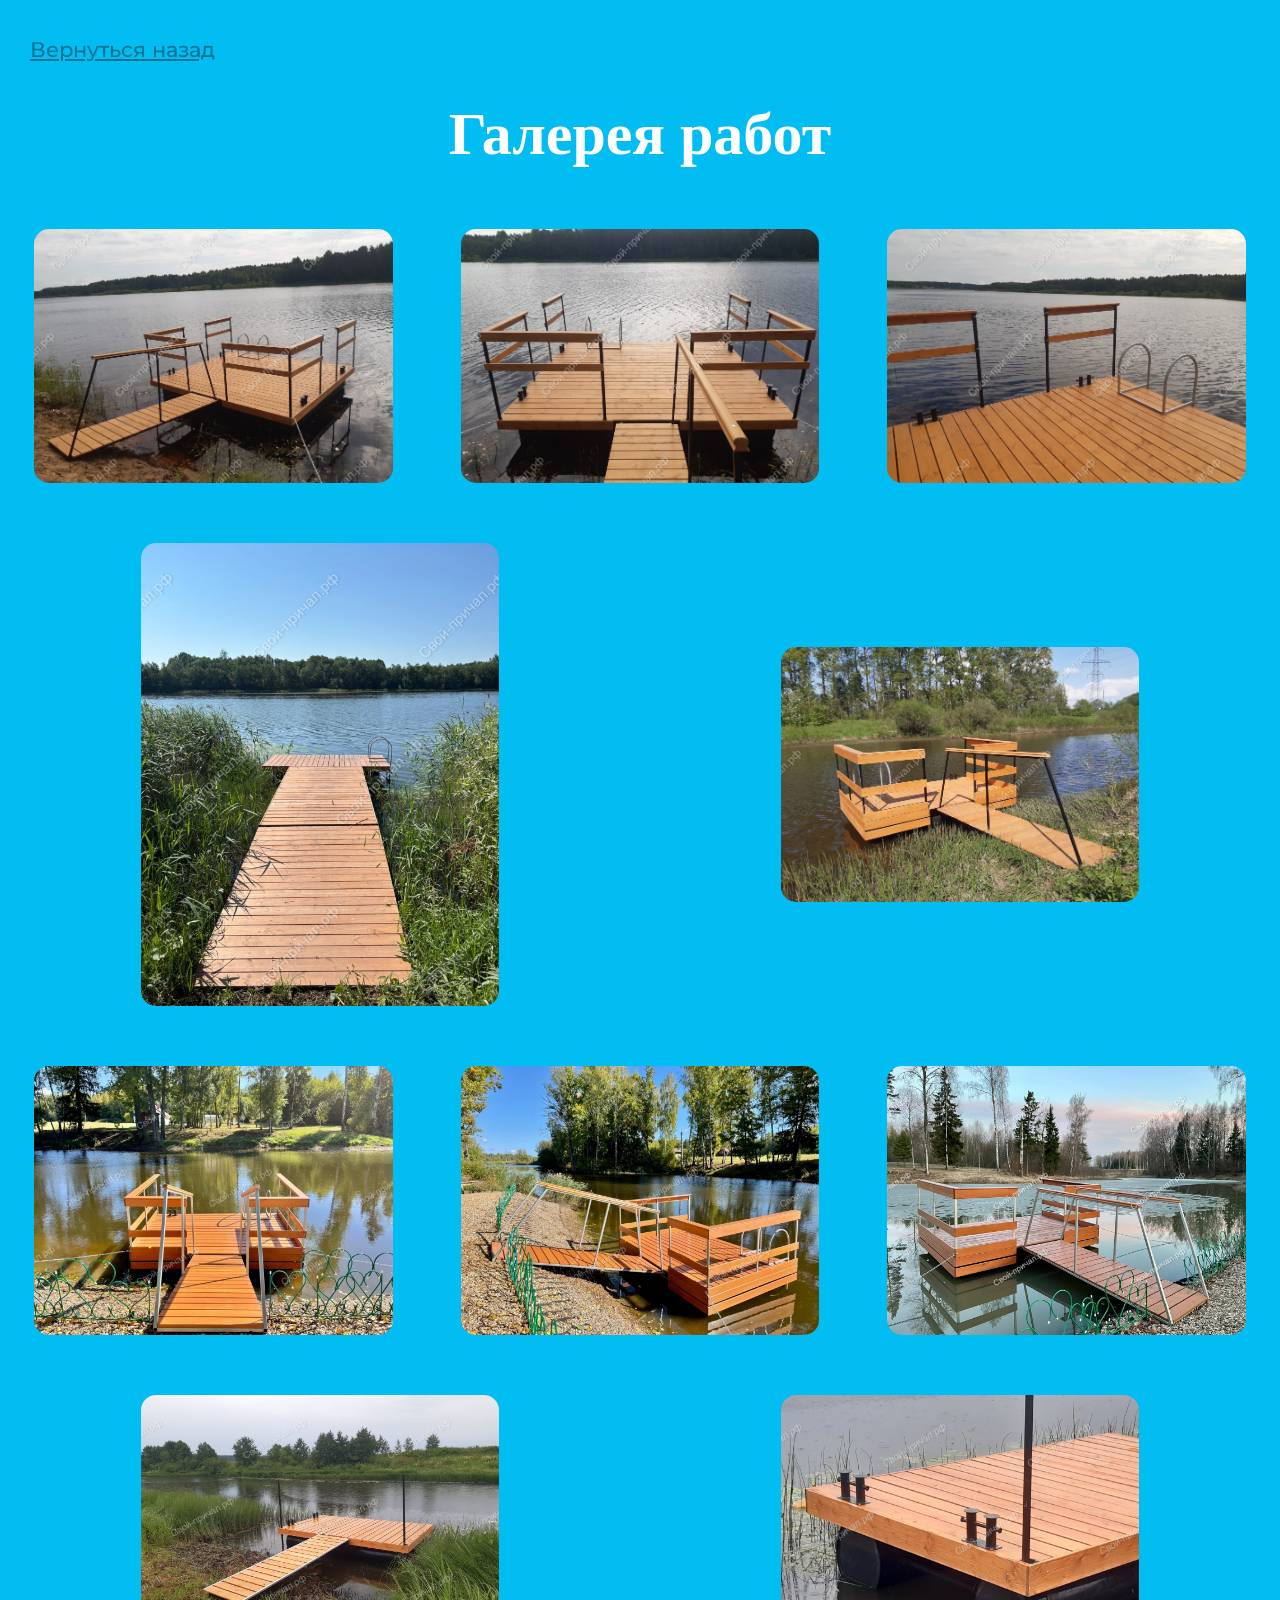
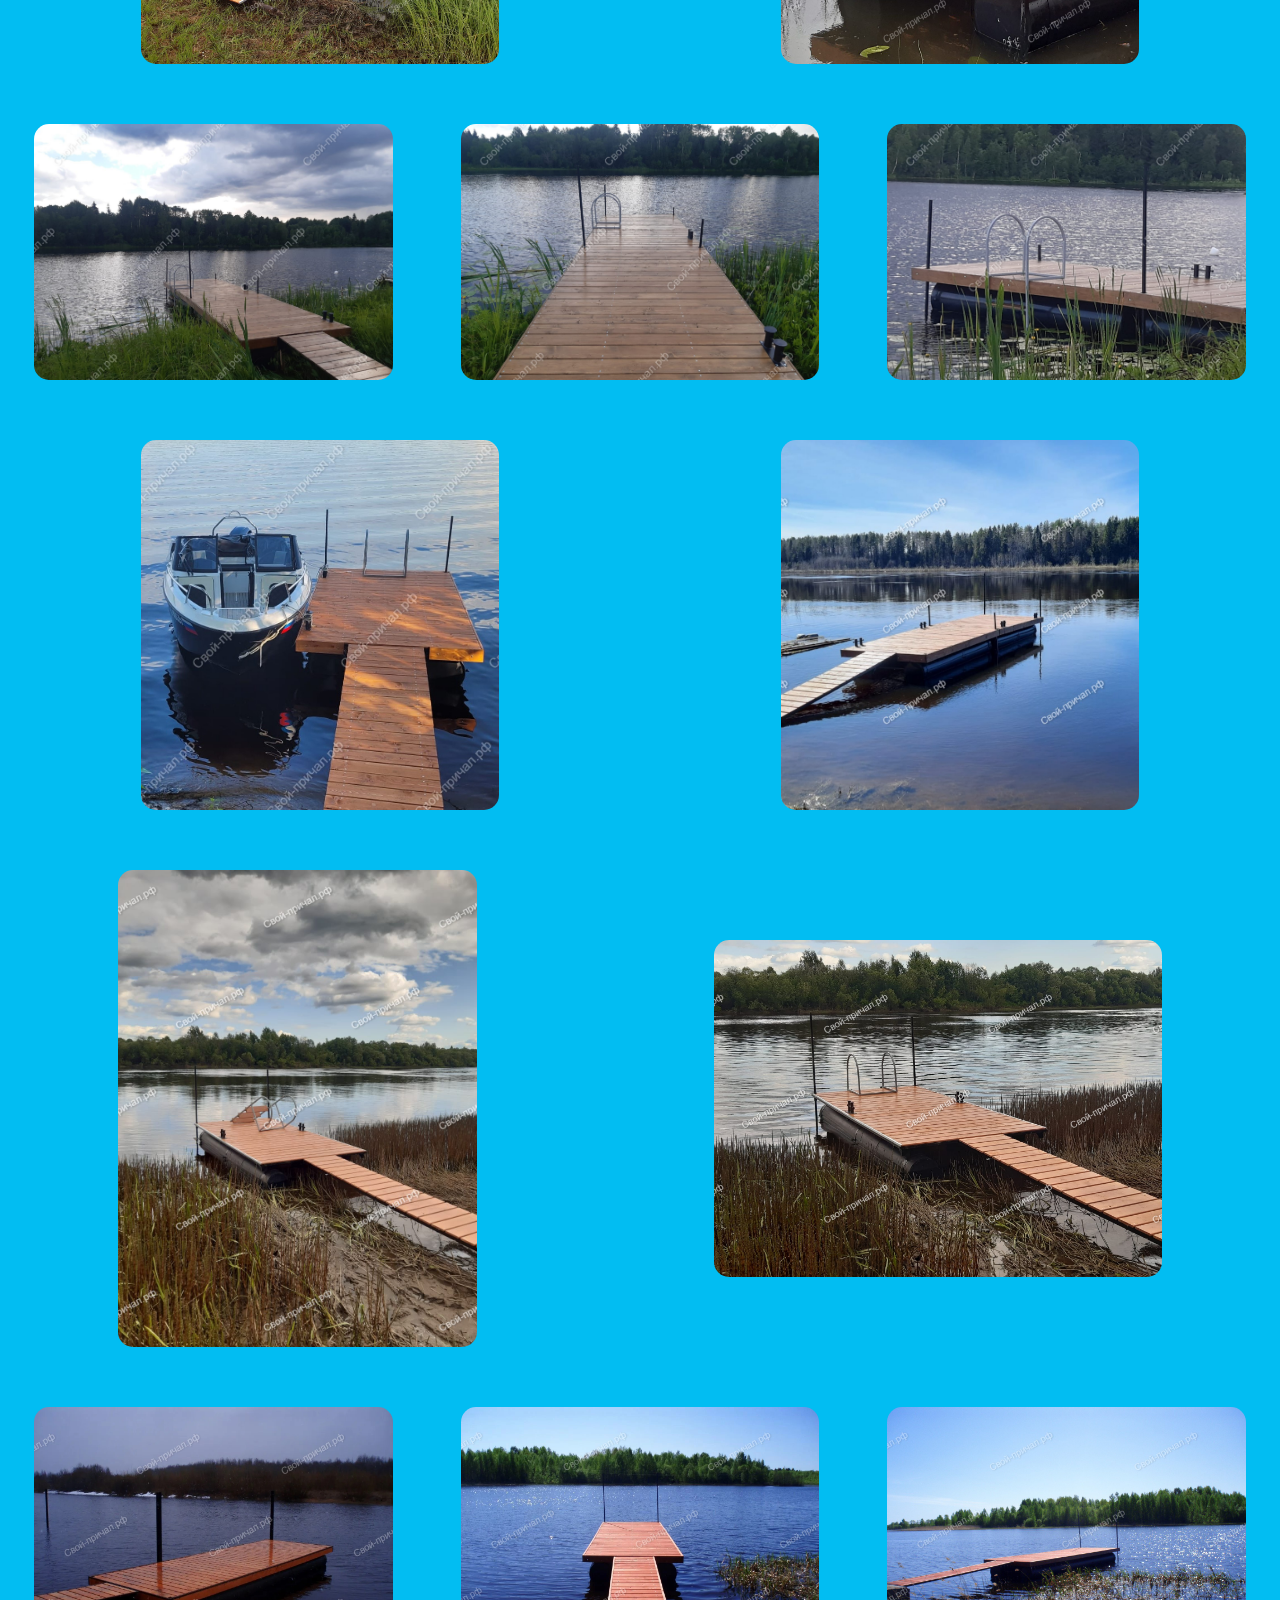
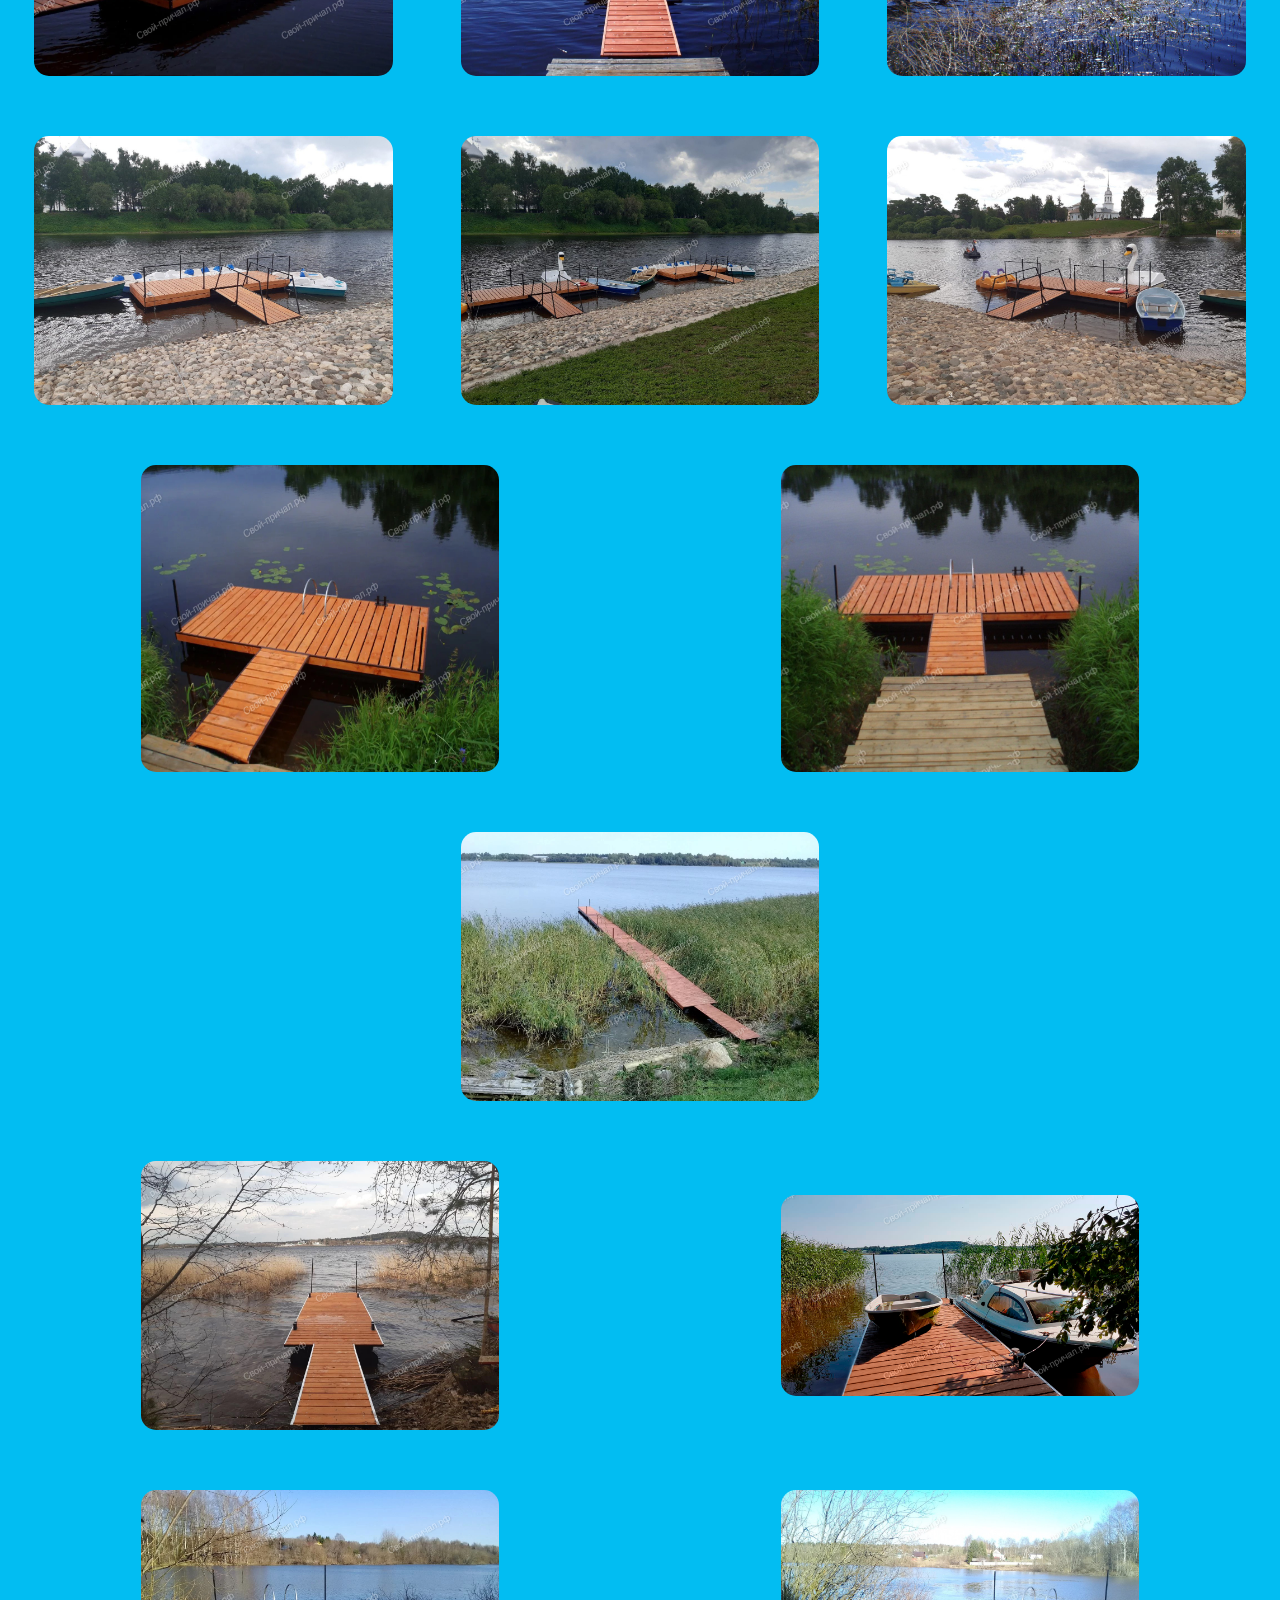
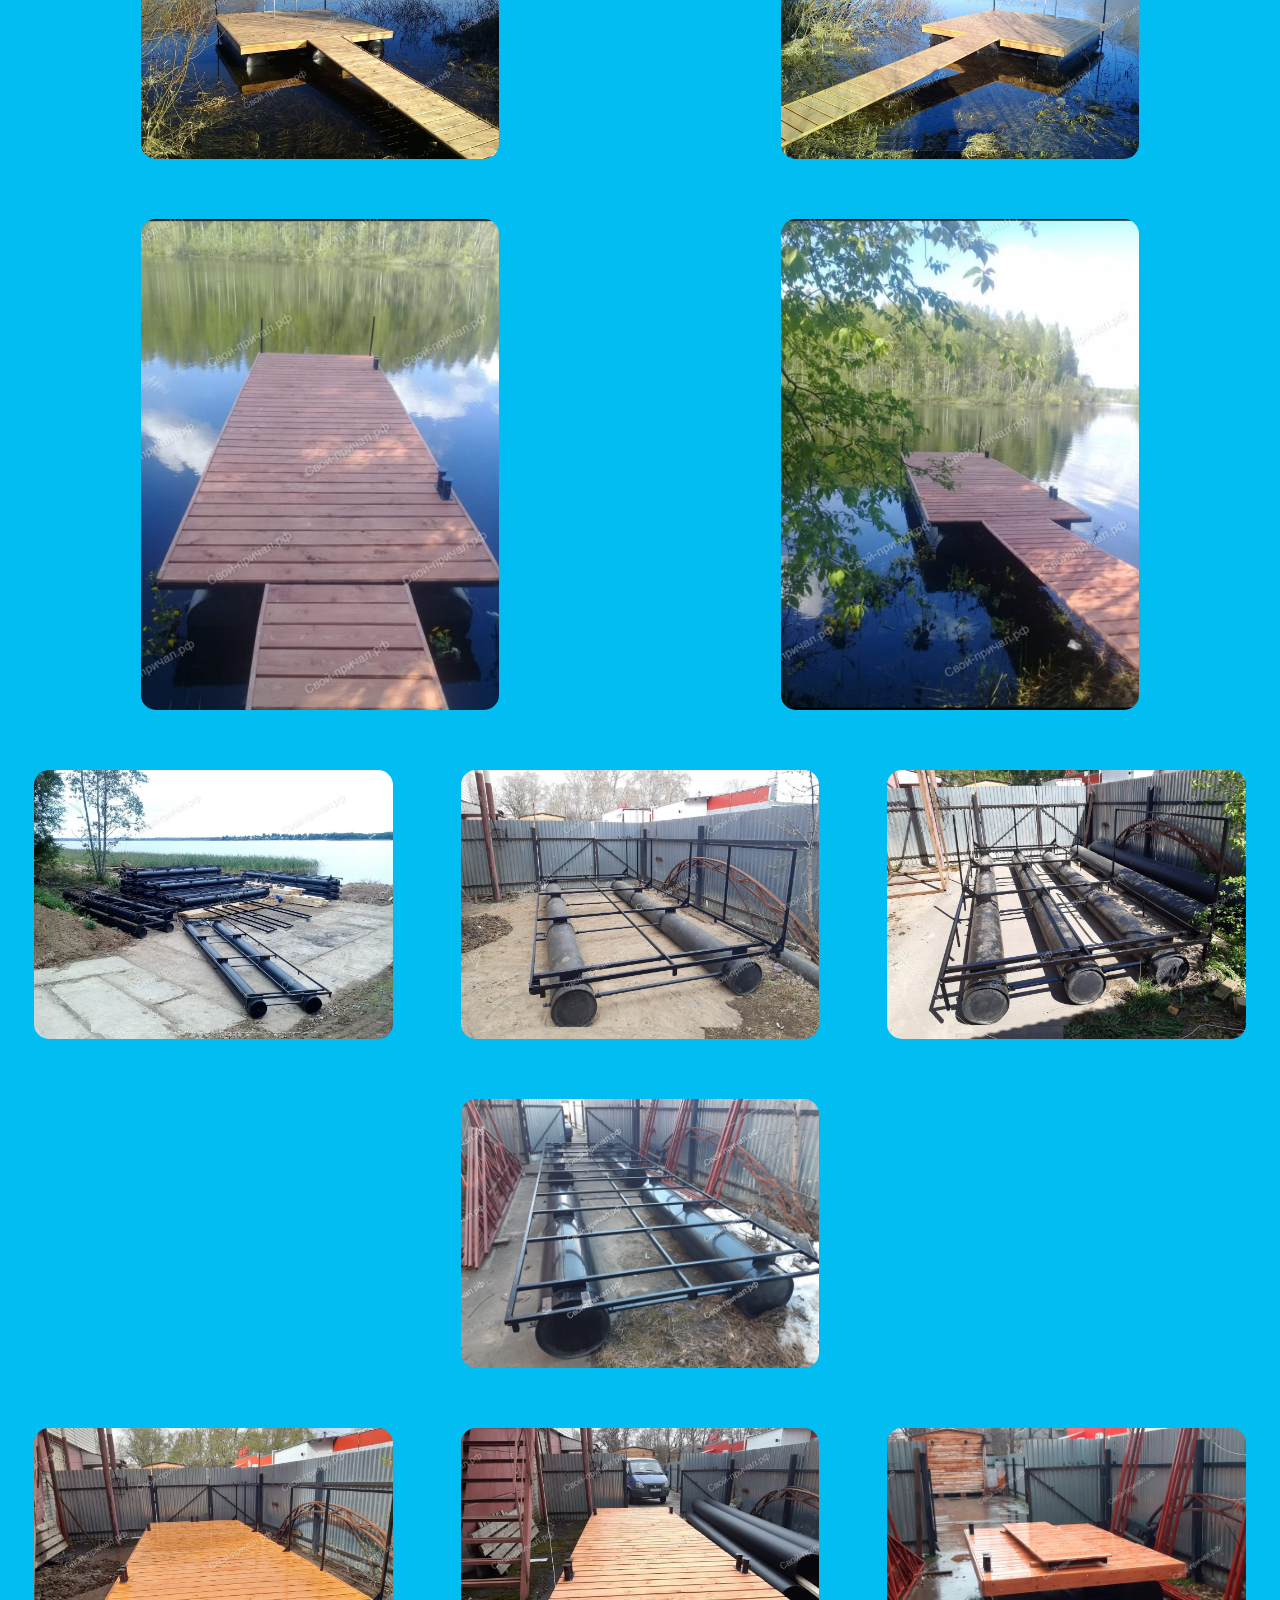
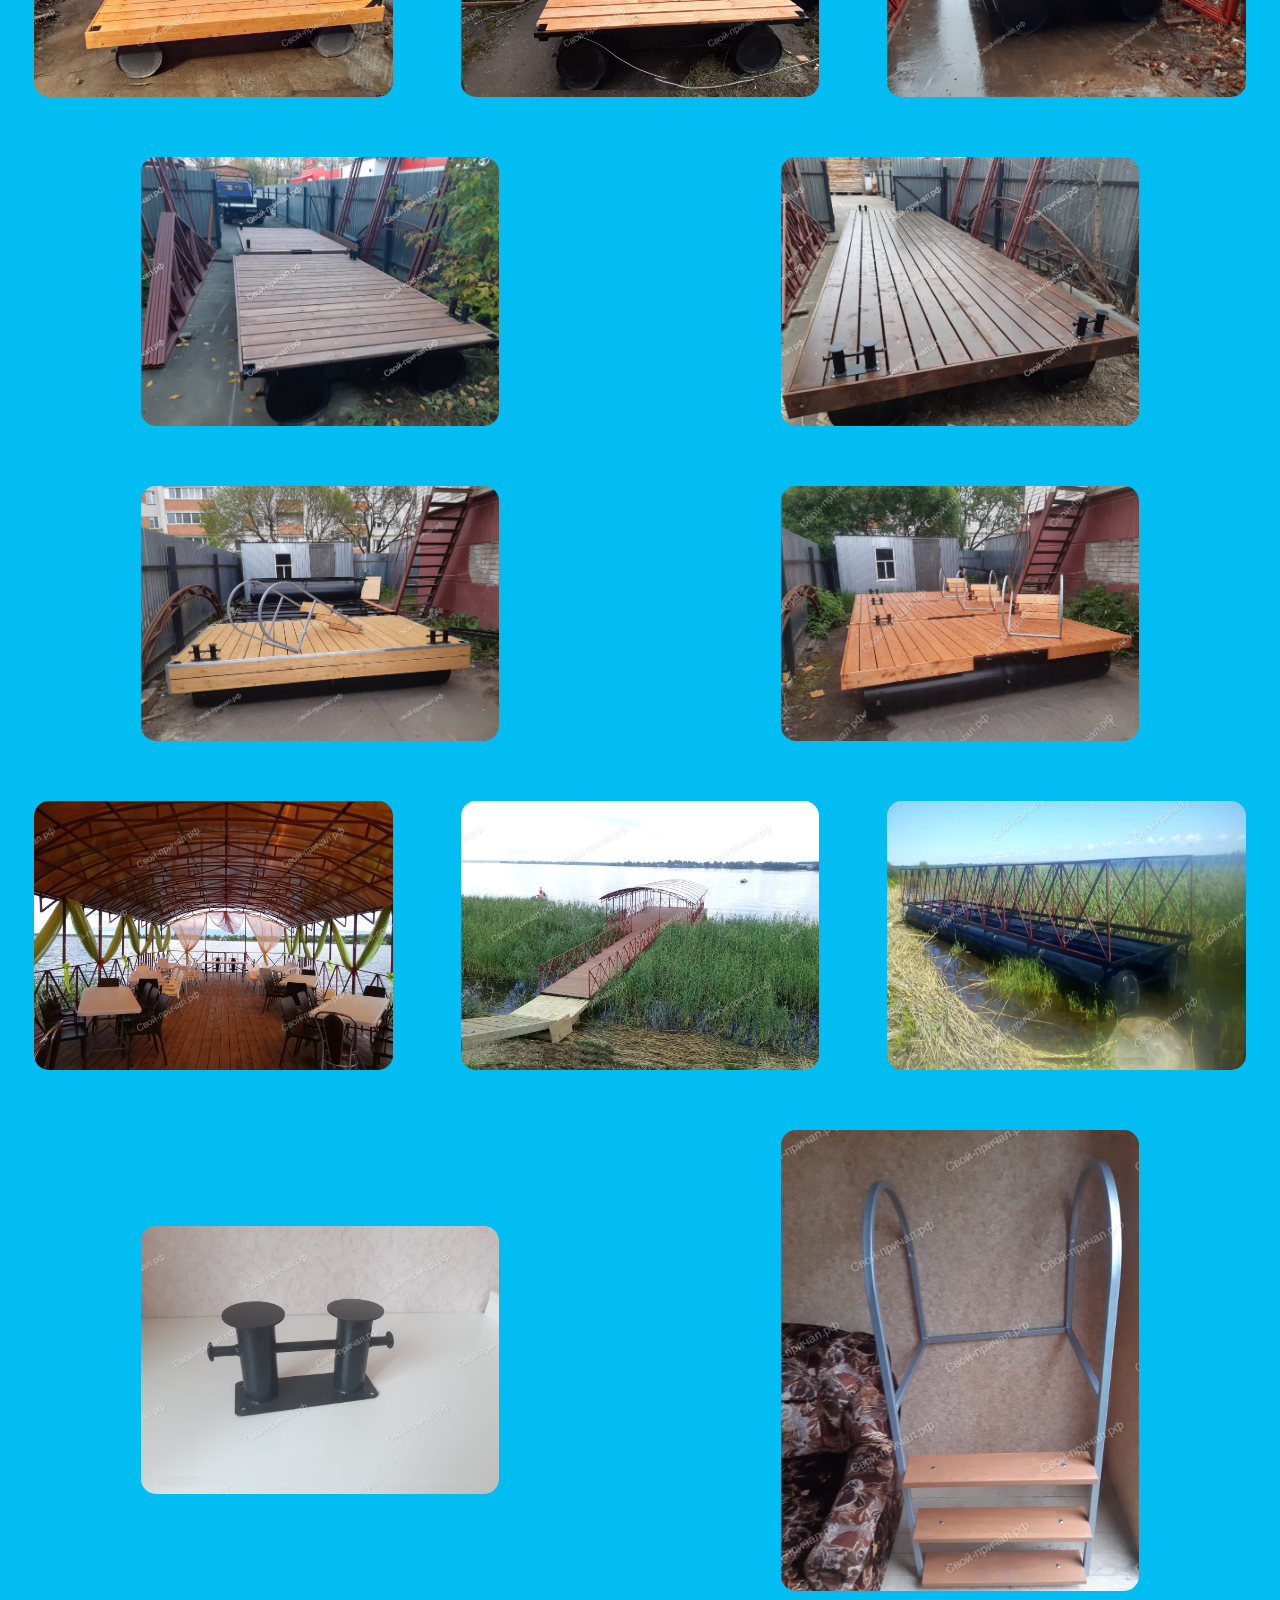
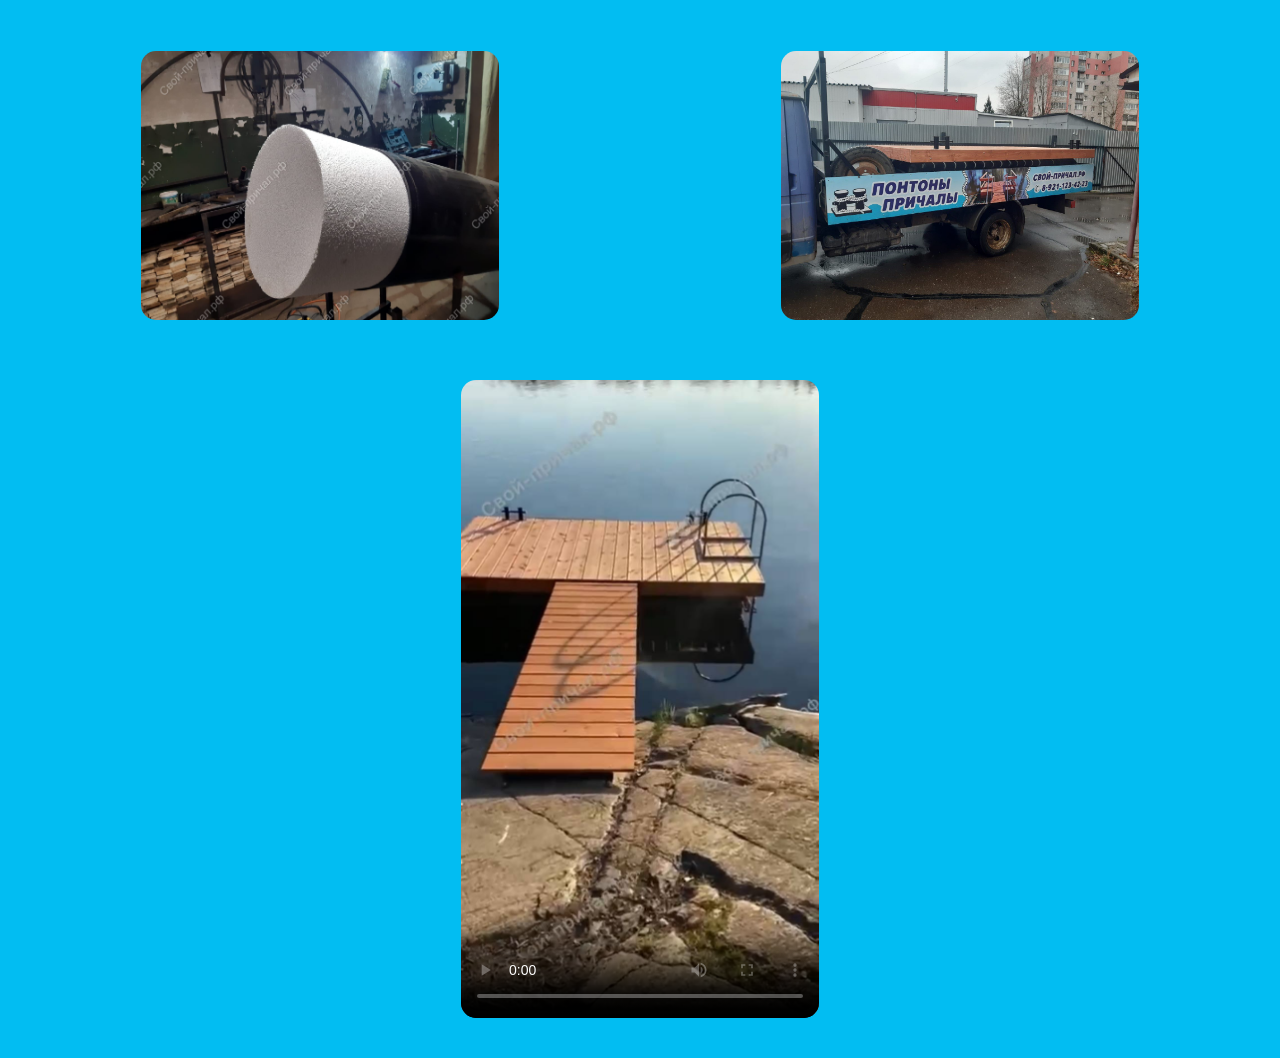
==== gallary.html @ ec4259ad "first commit" ====
<!DOCTYPE html>
<html>
  <head>
    <meta charset="utf-8">
    <title>Cвой-причал.рф - фотогалерея работ</title>
    <meta name="viewport" content="width=device-width, initial-scale=1">
    <link rel="icon" href="https://xn----8sbezdpqkje7e.xn--p1ai/favicon.png" type="image/png">   
    <link rel="apple-touch-icon" href="https://xn----8sbezdpqkje7e.xn--p1ai/favicon.png" type="image/png"> 
    <link rel="apple-touch-icon" sizes="76x76" href="https://xn----8sbezdpqkje7e.xn--p1ai/ios-fav-md.png" type="image/png">
    <link rel="apple-touch-icon" sizes="120x120" href="https://xn----8sbezdpqkje7e.xn--p1ai/ios-fav-xl.png" type="image/png">
    <link rel="stylesheet" href="css/style.css">
  </head>
  <body>
    <div id = "modal-background">
      <img src = "images/close.png" id = "close-btn" alt="" width="70" height="70">
    </div>
    <header class = "gallary-header">
        <a href = "index.html" id = "back-link">Вернуться назад</a>
        <h1 id = "gallary-title">Галерея работ</h1>
    </header>
    <main class = "gallary">
      <section class = "first-group">
         <div class = "line">
          <img class = "img-gallary" src = "images/2025_1_1.JPG" alt = "Причал">
          <img class = "img-gallary" src = "images/2025_2_1.JPG" alt = "Причал">
          <img class = "img-gallary" src = "images/2025_3_1.JPG" alt = "Причал">
        </div>
         <div class = "line">
          <img class = "img-gallary" src = "images/2025_4_1.JPG" alt = "Причал">
          <img class = "img-gallary" src = "images/2025_5.JPG" style="align-self: center" alt = "Причал">
        </div>
        <div class = "line">
          <img class = "img-gallary" src = "images/prich6.jpg" alt = "Причал">
          <img class = "img-gallary" src = "images/prich7.jpg" alt = "Причал">
          <img class = "img-gallary" src = "images/may_12.jpeg" alt = "Причал">
        </div>
        
        <div class = "line">
          <img class = "img-gallary" src = "images/1.jpg" alt = "Причал">
          <img class = "img-gallary" src = "images/2.jpg" alt = "Причал">
        </div>
         <div class = "line">
          <img class = "img-gallary" src = "images/26_1.JPG" alt = "Причал">
          <img class = "img-gallary" src = "images/27_1.JPG" alt = "Причал">
          <img class = "img-gallary" src = "images/28_1.JPG" alt = "Причал">
        </div>
    
        <div class = "line">
                  <img class = "img-gallary" src = "images/32_1.JPG" alt = "Причал">
          <img class = "img-gallary" id="new_img" src = "images/may_3.jpeg" alt = "Причал">
        </div>
        
        <div class = 'line'>
            <img class = "img-gallary high-image" src = "images/19_06_1.jpeg" alt = "Причал">
            <img class = "img-gallary special-image" src = "images/19_06_2.jpeg" alt = "Причал">
        </div>

        <div class = "line">
          <img class = "img-gallary" src = "images/21.jpg" alt = "Причал">
          <img class = "img-gallary" src = "images/20.jpg" alt = "Причал">
          <img class = "img-gallary" src = "images/14.JPG" alt = "Причал">
        </div>

        <div class = "line">
          <img class = "img-gallary" src = "images/4.jpg" alt = "Причал">
          <img class = "img-gallary" src = "images/5.jpg" alt = "Причал">
          <img class = "img-gallary" src = "images/3.jpg" alt = "Причал">
        </div>

        <div class = "line">
          <img class = "img-gallary" src = "images/15.jpg" alt = "Причал">
          <img class = "img-gallary" src = "images/13-copy.jpg" alt = "Причал">
        </div>

        <div class = "line">
          <img class = "img-gallary" src = "images/23.jpg" alt = "Причал">
        </div>
        
        <div class = "line">
          <img class = "img-gallary" src = "images/25.jpg" alt = "Причал">
          <img class = "img-gallary" src = "images/prich4.png" alt = "Причал" style = "align-self: center">
        </div>


        <div class = "line">
          <img class = "img-gallary" src = "images/24.jpg" alt = "Причал">
          <img class = "img-gallary" src = "images/11.jpg" alt = "Причал">
        </div>

        <div class = "line high">
          <img class = "img-gallary high-image" src = "images/9-end.jpg" alt = "Причал">
          <img class = "img-gallary high-image" src = "images/10.jpg" alt = "Причал">
        </div>
      </section>

      <section class = "second-group">
        <div class = "line">
            <img class = "img-gallary" src = "images/22.jpg" alt = "Причал">
            <img class = "img-gallary" src = "images/7.jpg" alt = "Причал">
            <img class = "img-gallary" src = "images/8-end.jpg" alt = "Причал">
        </div>
        <div class = "line">
            <img class = "img-gallary" src = "images/may_4.jpeg" alt = "Причал">
        </div>
      </section>

      <section class = "third-group">
        <div class = "line">
          <img class = "img-gallary" src = "images/6.jpg" alt = "Причал">
          <img class = "img-gallary" src = "images/16.jpg" alt = "Причал">
          <img class = "img-gallary" src = "images/red.png" alt = "Причал">
        </div>
        <div class = "line">
          <img class = "img-gallary" src = "images/may_2.jpeg" alt = "Причал">
          <img class = "img-gallary" src = "images/may_5.jpeg" alt = "Причал">
        </div>
         <div class = "line">
          <img class = "img-gallary" src = "images/29.jpeg" alt = "Причал">
          <img class = "img-gallary" src = "images/30_1.JPG" alt = "Причал">
        </div>
      </section>

      <section class = "fourth-group">
        <div class = "line">
          <img class = "img-gallary" src = "images/17-end.jpg" alt = "Причал">
          <img class = "img-gallary" src = "images/18.jpg" alt = "Причал">
          <img class = "img-gallary" id = "spec-img" src = "images/19.jpg" alt = "Причал">
        </div>
      </section>
      
      <section class = "fifth-group">
        <div class = "line high">
          <img class = "img-gallary" src = "images/image57.jpg" alt = "Причал" style = "align-self: center">
          <img class = "img-gallary high-image" src = "images/image59.jpg" alt = "Причал">
        </div>
      </section>
      
      <section class = "sixth-group">
          <div class = "line">
              <img class = "img-gallary" src = "images/31_1.JPG">
              <img class = "img-gallary" src = "images/advert.jpg">
          </div>
      </section>
      <div class="line">
         <video class='img-gallary' poster="images/thubnail.jpg" controls>
              <source src="images/video.MP4" type="video/mp4">
              Ваш браузер не поддерживает данное видео
        </video>
      </div>
    </main>
    <script>
      const gallary = document.querySelector('.gallary');
      const back = document.querySelector('#modal-background');
      back.style.display = `none`;

      if(document.documentElement.clientWidth > 999){

        gallary.onclick = function(event){
          const target = event.target;
          
          if(target.tagName === "IMG"){
            target.classList.add('opened');
            back.style.height = `${document.body.clientHeight}px`;
            back.style.display = `block`;
          }
        }

        const closeBtn = document.querySelector('#close-btn');
        closeBtn.onclick = function(){
          let img = document.querySelector('.opened');
          img.classList.remove('opened');
          back.style.display = `none`;
        };
      }
    </script>
  </body>
</html>
---- css/style.css ----
@font-face {
    font-family: "Mons";
    src: url(../Montserrat-Medium.ttf) format('truetype');
}
@font-face {
    font-family: "Os";
    src: url(../UZSans-Regularr.ttf) format('truetype');
}
body{
  background: rgb(2, 189, 242);
  font-family: "Mons";
  margin: 0;
  padding-bottom: 10px
}
h1{
  font-family: "Os";
}
.top-image{
  max-height: 100%;
}
.sec-par{
  padding-top: 8px;
  padding-bottom: 8px;
}
.gallary-btn{
  background-color: white;
  line-height: 90px;
  color: rgb(189, 0, 0);
  text-decoration: none;
  font-size: 30px;
}
main{
  display: flex;
  justify-content: center;
  flex-direction: column;
}
#close-btn{
  z-index: 10000;
  position: fixed;
  left: 90%;
}
#close-btn:hover{
  cursor: pointer;
}
li{
  text-indent: 0;
}
#spec{
  line-height: 1.5;
}
#modal-background{
  position: absolute;
  top: 0px;
  right: 0px;
  bottom: 0px;
  left: 0px;
  background: rgba(0, 0, 0, 0.6);
  z-index: 1000;
}
.opened{
  z-index: 99999;
  position: fixed;
}
.gallary-btn{
  border: 5px solid rgb(189, 0, 0);
  height: 90px;
  width: 47%;
  border-radius: 15px;
}
.address{
  background-color: white;
  height: 100px;
  width: 47%;
  margin-right: 5px;
  border-radius: 15px;
}

@media screen and (min-width: 1000px){
  .img-gallary:hover{
    cursor:pointer;
  }
  .opened:hover{
    cursor: default;
  }
  
  
  .special-image.opened {
      width: 70%;
  }
  
  .address div{
    padding-top: 10px;
  }
  .parag{
    padding-left: 35px;
  }
  .main-header{
    display: flex;
    justify-content: center;
    margin-top: 20px;
  }
  .top-img{
    max-width: 600px;
  }
  .sec{
    line-height: 2.2;
  }
  .right-col{
    display: flex;
    flex-direction: column;
    justify-content: space-between;
    height: 460px;
  }

  .site-title{
    background: url(../images/header-image.jfif);
    width: 600px;
    height: 227px;
  }
  .site-title-description{
    display: flex;
    flex-direction: row;
    position: relative;
    margin: 0 15px;
    width: 100%;
  }
  .top-image{
    max-width: 50%;
  }
  h1 div{
    display: inline-block;
    color: rgb(0, 8, 193);
    line-height: 80px;
  }
  #main-tag{
    position: relative;
    left: 20px;
  }
  .main-description{
    display: block;
    background-color: white;
    max-width: 1200px;
    margin-left: auto;
    margin-right: auto;
    margin-top: 1rem;
    font-size: 19px;
    letter-spacing: 2px;
    text-align: center;
  }
  .usual{
    background-color: white;
    margin-right: 65px;
    font-size: 20px;
    letter-spacing: 2px;
    color: black;
    height: 460px;
    display: flex;
    align-items: center;
  }
  .sec{
    display: flex;
    justify-content: center;
    margin-top: 1em;
  }
  #spec img{
    width: 535px;
    height: auto;
  }
  .unusual{
    background-color: white;
    margin-left: 65px;
    font-size: 20px;
    text-indent: 35px;
    letter-spacing: 2px;
    color: black;
  }
  #last{
    background-color: white;
    font-size: 20px;
    letter-spacing: 2px;
    color: black;
    position: relative;
    line-height: 1.4;
    bottom: 7px;
  }
  #last p{
    padding-left: 25px;
  }
  ol{
    line-height: 1.3;
  }
  .gallary{
    display: flex;
    align-items: center;
    flex-direction: column;
  }
  #back-link{
    color: rgba(0, 0, 0, 0.4);
    font-size: 21px;
    margin-left: 30px;
    line-height: 100px;
    background-color: inherit;
  }
  #gallary-title{
    font-size: 60px;
    color: white;
    text-align: center;
    width: 100%;
    margin-bottom: 30px;
    margin-top: 0;
  }
  .img-gallary{
    width: 28%;
    height: auto;
    border-radius: 15px;
  }
  
  .special-image {
    width: 35%;
    align-self: center;
    height: fit-content
  }
  
  
  .line{
    display: flex;
    width: 100%;
    flex-direction: row;
    justify-content: space-around;
    padding: 30px 0;
  }
  hr{
    background-color: white;
    width: 800px;
    height: 5px;
  }
  .site-title-description{
    bottom: 19px;
  }
   #new_img.opened {
	  width: 55%;
  }
  
  .opened{
	  width: 75%;
	  height: auto;
      top: 50%;
	  left: 50%;
	  transform: translate(-50%, -50%);
    }
  @media screen and (max-width: 1085px) {
    .sec{
      line-height: 2.2;
    }
    #last{
      line-height: 1.2;
    }
  }
  @media screen and (min-width: 1120px) {
    ol{
      line-height: 1.4;
    }
  }
  @media screen and (min-width: 1150px) {
    ol{
      line-height: 1.5;
    }
  }
  @media screen and (min-width: 1190px) {
    ol{
      line-height: 1.6;
    }
    .site-title-description{
      bottom: 23px;
    }
  }
  @media screen and (max-width: 1228px) {
    h1{
      text-align: center;
    }
    #main-body {
      padding-left: 20px;
    }
    #first{
      width: 50%;
    }
    #last-img{
      width: 100%;
    }
    .usual{
      width: 43%;
      height: 460px;
      font-size: 20px;
      display: flex;
      align-items: center;
    }
    .unusual{
      width: 50%;
    }
    #spec img{
      width: 43%;
      height: auto;
    }
    .sec{
      justify-content: space-between;
    }
    .right-col{
      width: 50%;
    }
  }
  @media screen and (min-width: 1228.2px){
    .sec img{
      width: 560px;
    }
    .usual{
      width: 535px;
      height: 460px;
      font-size: 20px;
    }
    .unusual{
      width: 600px;
    }
    .sec img{
      width: 600px;
    }
    #spec img{
      width: 535px;
    }
    .right-col{
      width: 600px;
    }
  }
  .opened.high-image{
    width: 45%;
  }
  
  #spec-img{
    bottom: 25px;
  }
  #id1{
    transform: rotate(12deg);
    transform-origin: bottom;
  }
  #id2{
    position: relative;
    top: 15px;
    transform: rotate(3deg);
    transform-origin: bottom;
  }
  #id3{
    position: relative;
    top: 12px;
    transform: rotate(-4deg);
    transform-origin: bottom;
  }
  #id4{
    position: relative;
    right: 3px;
    top: 5px;
    transform: rotate(-8deg);
    transform-origin: bottom;
  }
  #id4-5{
    position: relative;
    right: 13px;
    transform: rotate(-9deg);
  }
  #id5{
    position: relative;
    bottom: 5px;
    right: 15px;
    transform-origin: top-left;
    transform: rotate(-10deg);
  }
  #id6{
    position: relative;
    bottom: 16px;
    right: 20px;
    transform-origin: top-left;
    transform: rotate(-11deg);
  }
  #id7{
    position: relative;
    bottom: 28px;
    right: 28px;
    transform-origin: top-left;
    transform: rotate(-12deg);
  }
  #id8{
    position: relative;
    bottom: 36px;
    right: 35px;
    transform-origin: top-left;
    transform: rotate(-15deg);
  }
  #id9{
    position: relative;
    bottom: 44px;
    right: 44px;
    transform-origin: top-left;
    transform: rotate(-9deg);
  }
  #id10{
    position: relative;
    bottom: 46px;
    right: 49px;
    transform-origin: top-left;
    transform: rotate(-3deg);
  }
  #id11{
    position: relative;
    bottom: 46px;
    right: 51px;
    transform-origin: top-left;
    transform: rotate(5deg);
  }
  #id12{
    position: relative;
    bottom: 46px;
    right: 53px;
    transform-origin: top-left;
    transform: rotate(4deg);
  }
  #id13{
    position: relative;
    bottom: 43px;
    right: 58px;
    transform-origin: top-left;
    transform: rotate(9deg);
  }
  #id14{
    position: relative;
    bottom: 40px;
    right: 63px;
    transform-origin: top-left;
    transform: rotate(12deg);
  }
  #id15{
    position: relative;
    bottom: 33px;
    right: 70px;
    transform-origin: top-left;
    transform: rotate(16deg);
  }
}
@media screen and (min-width: 310px) and (max-width: 999.9px){
  #id1{
    transform: rotate(12deg);
    top: 10px;
    transform-origin: bottom;
    position: relative;
  }
  #id2{
    position: relative;
    top: 15px;
    transform: rotate(3deg);
    transform-origin: bottom;
  }
  #id3{
    position: relative;
    top: 12px;
    transform: rotate(-4deg);
    transform-origin: bottom;
  }
  #id4{
    position: relative;
    right: 10px;
    top: 5px;
    transform: rotate(-17deg);
  }
  #id4-5{
    position: relative;
    right: 13px;
    transform: rotate(-21deg);
  }
  #id5{
    position: relative;
    bottom: 8px;
    right: 15px;
    transform: rotate(-21deg);
  }
  #id6{
    position: relative;
    bottom: 16px;
    right: 20px;
    transform-origin: top-left;
    transform: rotate(-13deg);
  }
  #id7{
    position: relative;
    bottom: 19px;
    right: 24px;
    transform-origin: top-left;
    transform: rotate(-9deg);
  }
  #id8{
    position: relative;
    bottom: 20px;
    right: 26px;
    transform-origin: top-left;
    transform: rotate(-3deg);
  }
  #id9{
    position: relative;
    bottom: 20px;
    right: 26px;
    transform-origin: top-left;
    transform: rotate(-3deg);
  }
  #id10{
    position: relative;
    bottom: 19px;
    right: 31px;
    transform-origin: top-left;
    transform: rotate(5deg);
  }
  #id11{
    position: relative;
    bottom: 14px;
    right: 34px;
    transform-origin: top-left;
    transform: rotate(5deg);
  }
  #id12{
    position: relative;
    bottom: 14px;
    right: 33px;
    transform-origin: top-left;
    transform: rotate(13deg);
  }
  #id13{
    position: relative;
    bottom: 8px;
    right: 37px;
    transform-origin: top-left;
    transform: rotate(17deg);
  }
  .address div{
    padding-top: 10px;
  }
  p{
    padding-right: 25px;
    text-align: center;
  }
  article{
    text-align: center;
    padding-left: 20px;
    padding-right: 20px;
  }
  #last p{
    text-align: center;
    padding-left: 20px;
    padding-right: 20px;
    line-height: 2;
  }
  #close-btn{
    top: 16%;
    left: 85%;
  }
  .main-header{
    display: flex;
    flex-direction: column;
    align-items: center;
  }
  .top-image{
    width: 100%;
  }
  main{
    display: flex;
    flex-direction: column;
    align-items: center;
  }
  .site-title{
    background: url(../images/header-image.jfif);
    width: 100%;
    height: 227px;
  }
  #main-tag{
    text-align: center;
  }
  p{
    margin-block-start: 0;
    margin-block-end: 0;
  }
  h1 div{
    display: inline-block;
    color: rgb(0, 8, 193);
    line-height: 80px;
  }
  .site-title-description{
    display: flex;
    flex-direction: row;
    justify-content: center;
    position: relative;
    width: 100%;
  }
  .main-description{
    display: block;
    background-color: white;
    max-width: 1200px;
    margin-left: auto;
    margin-right: auto;
    text-indent: 35px;
    margin-top: 5rem;
    font-size: 16px;
    letter-spacing: 2px;
  }
  .usual{
    max-width: 100%;
    background-color: white;
    letter-spacing: 2px;
    line-height: 2;
    color: black;
    height: auto;
    margin: 10px 0;
  }

  main img{
      max-width: 100%;
      height: auto;
  }
  li{
    padding-top: 15px;
  }
  #spec{
    display: flex;
    flex-direction: column-reverse;
  }
  .unusual{
    max-width: 100%;
    background-color: white;
    text-indent: 35px;
    letter-spacing: 2px;
    color: black;
    height: auto;
    margin: 10px 0;
  }
  #last{
    background-color: white;
    margin-bottom: 30px;
  }
  .gallary-header{
    display: flex;
    flex-direction: column;
    align-items: center;
  }
  #back-link{
    background-color: inherit;
    color: rgba(0, 0, 0, 0.5);
    font-size: 16px;
    margin-top: 40px;
  }
  .gallary{
    padding: 50px 0;
    display: flex;
    text-align: center;
    flex-direction: column;
  }
  #gallary-title{
    font-size: 36px;
    color: white;
  }
  .img-gallary{
    max-width: 80%;
    height: auto;
    margin: 30px 0;
    border-radius: 15px;
  }
  hr{
    background-color: white;
    width: 80%;
    height: 10px;
  }
  @media screen and (min-width: 601px){
    main img{
      width: 70%;
      margin-left: 15%;
      margin-right: 15%;
    }
    .usual, .unusual, .main-description, #last{
      max-width: 80%;
      margin-left: 10%;
      margin-right: 10%;
    }
  }
  @media screen and (min-width: 560px) {
    .site-title-description{
      bottom: 15px;
    }
  }
  @media screen and (max-width: 458.9px) {
    .gallary-btn{
      font-size: 21px;
    }
  }
  @media screen and (min-width: 459px) {
    .gallaty-btn{
      font-size: 30px;
    }
  }
  @media screen and (min-width: 900px) {
    .site-title-description{
      bottom: 20px;
    }
  }
}

.f-p{
  text-align: center;
}
.usual .parag{
  padding-left: 25px;
}
.address{
  background-color: white;
  height: 100px;
  width: 47%;
  margin-right: 5px;
}

.phone-number{
  text-align: center;
  font-size: 16px;
  display: flex;
  align-items: center;
  justify-content: center;
}

.phone-number b {
    color: black;
    font-size: 16px;
    text-decoration: none;
}

.phone-number img {
    margin-right: .3rem;
}

.address, .gallary-btn{
  border-radius: 15px;
}
@media screen and (max-width: 550px) {
  a{
    font-size: 24px;
  }
  
  .phone-number {
      font-size: 15px;
  }
}
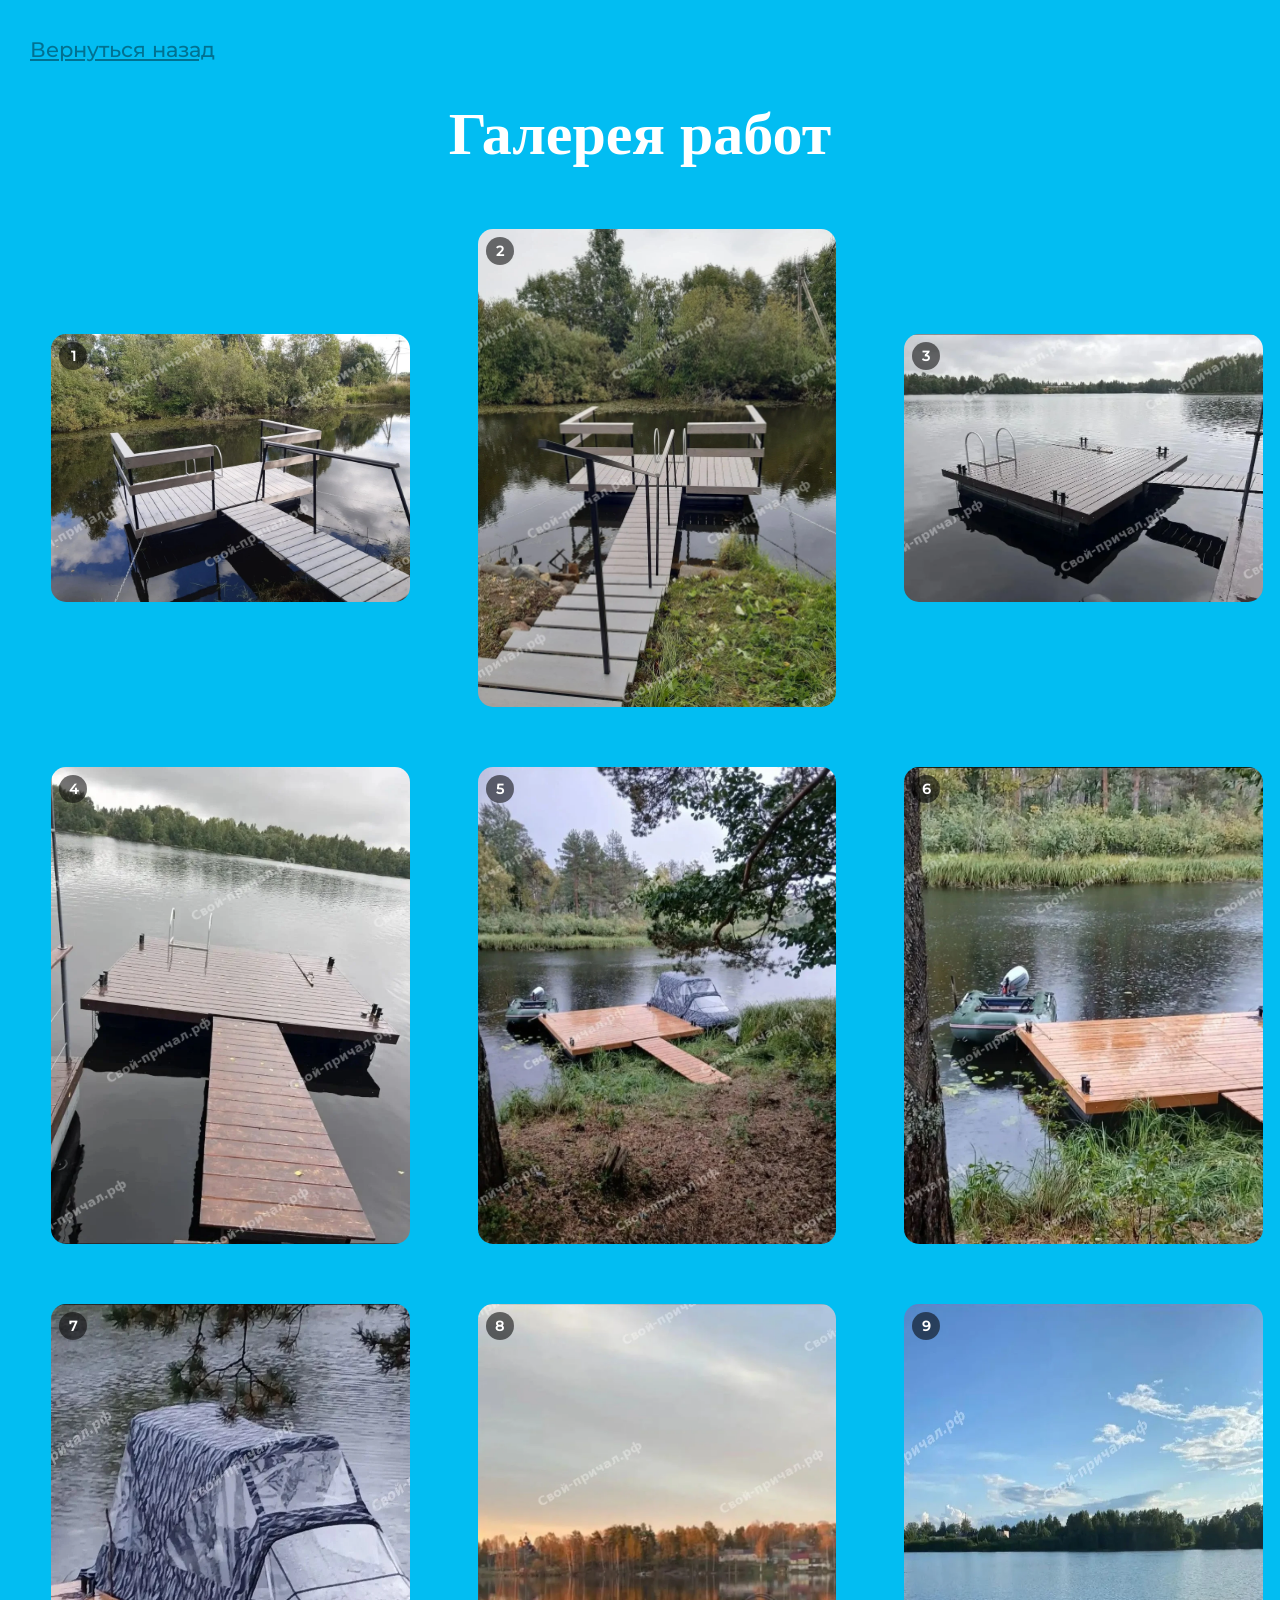
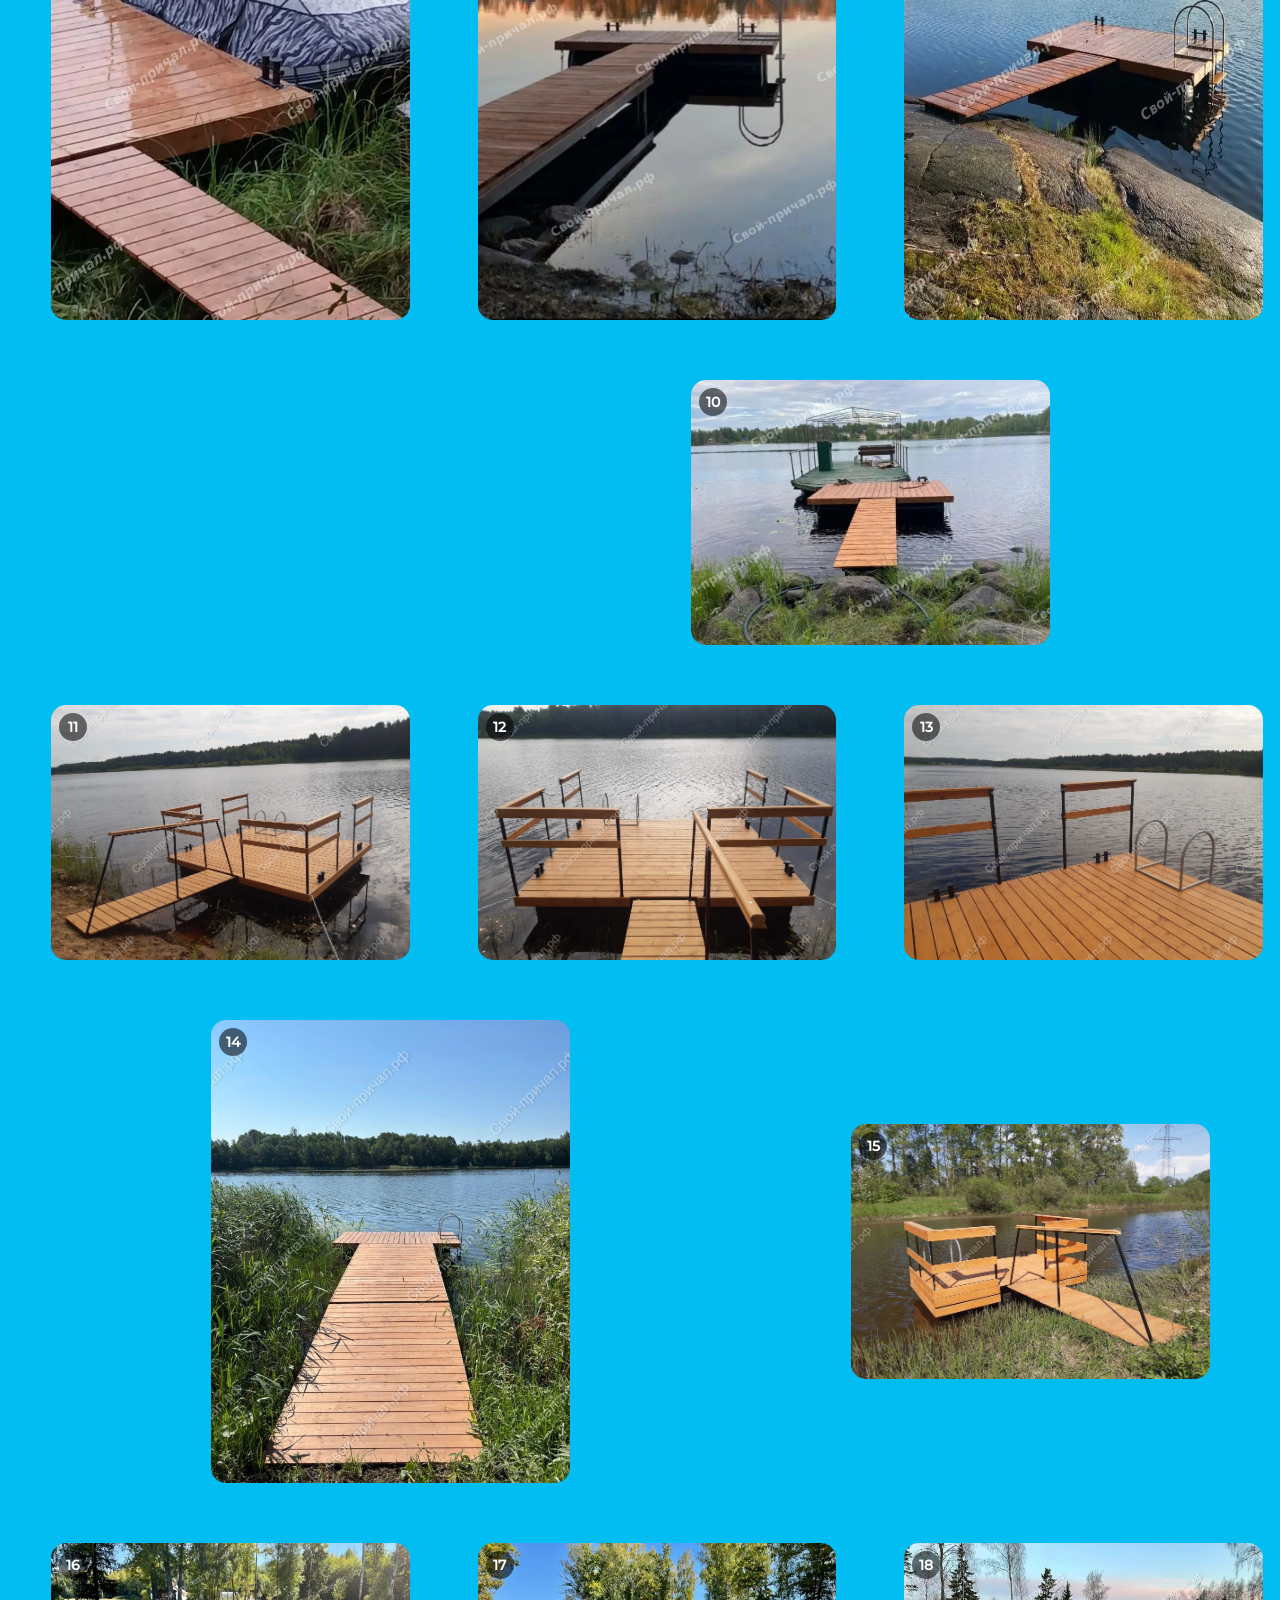
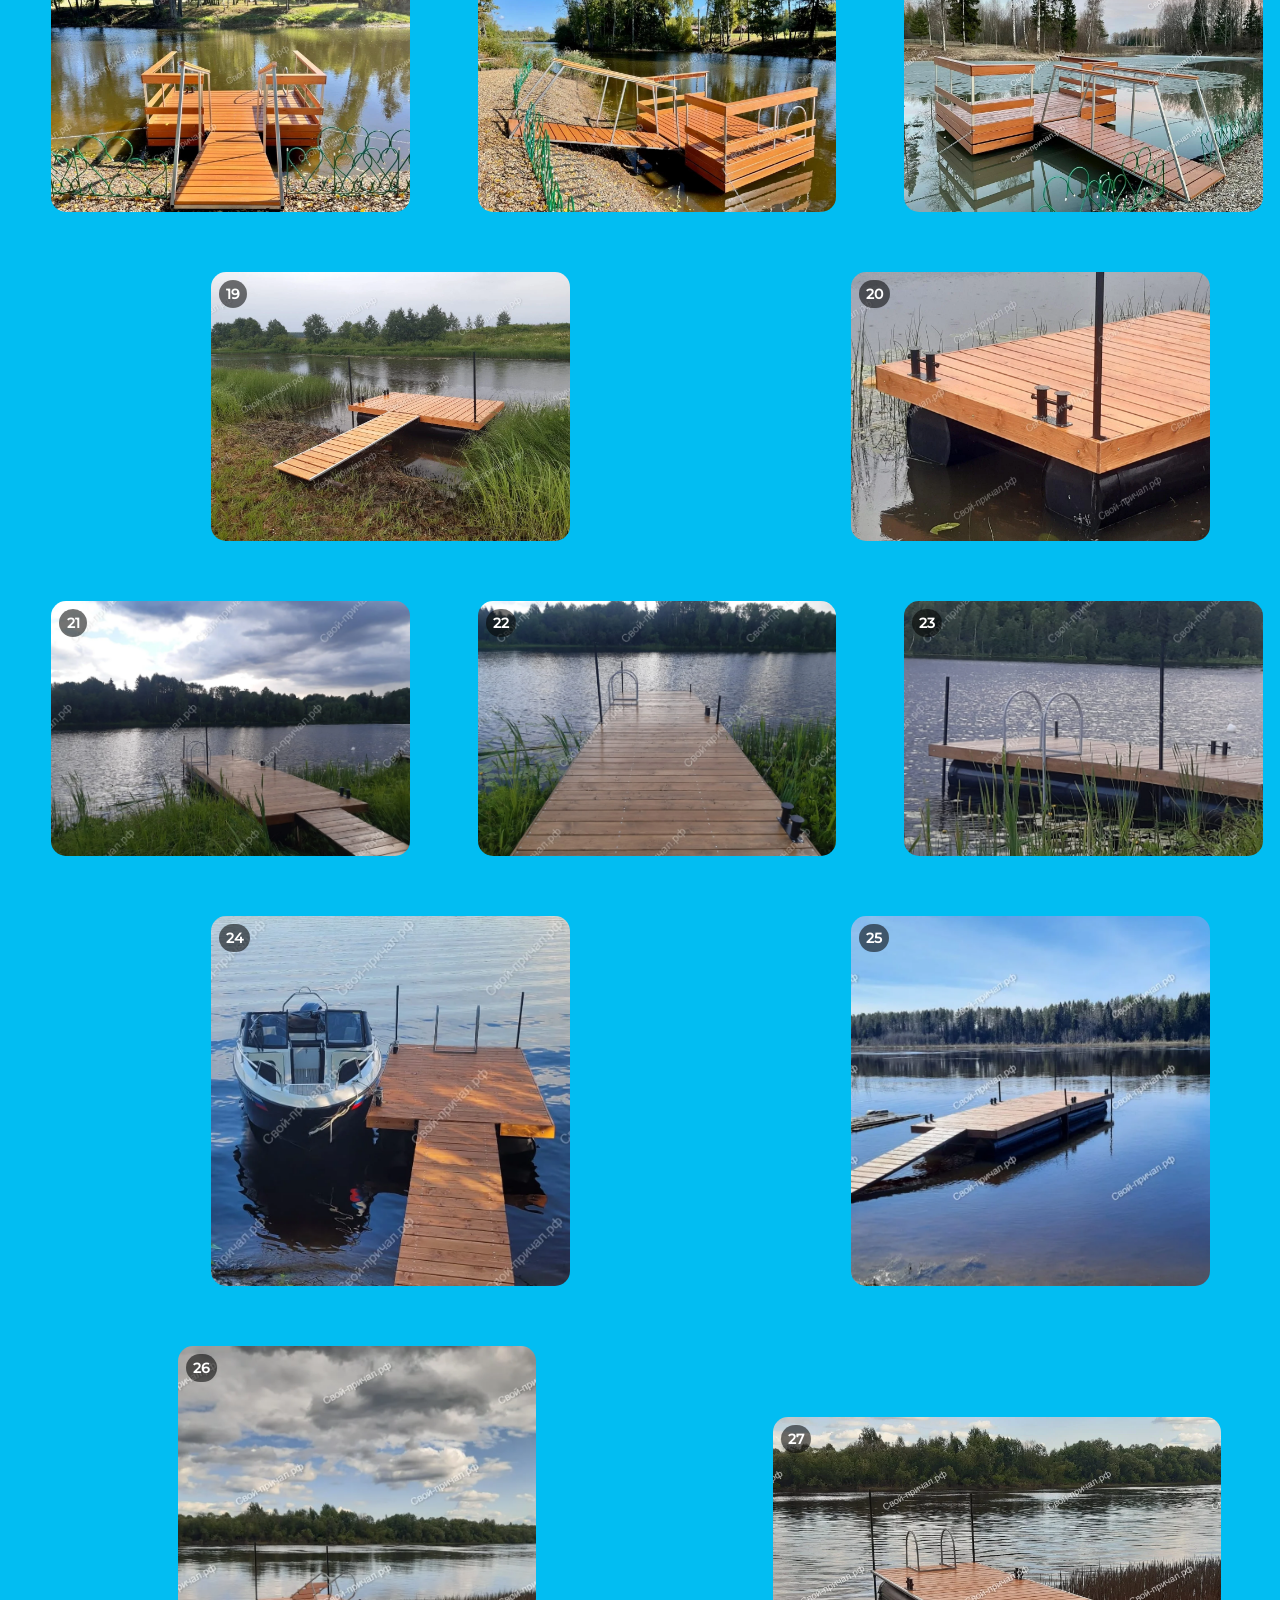
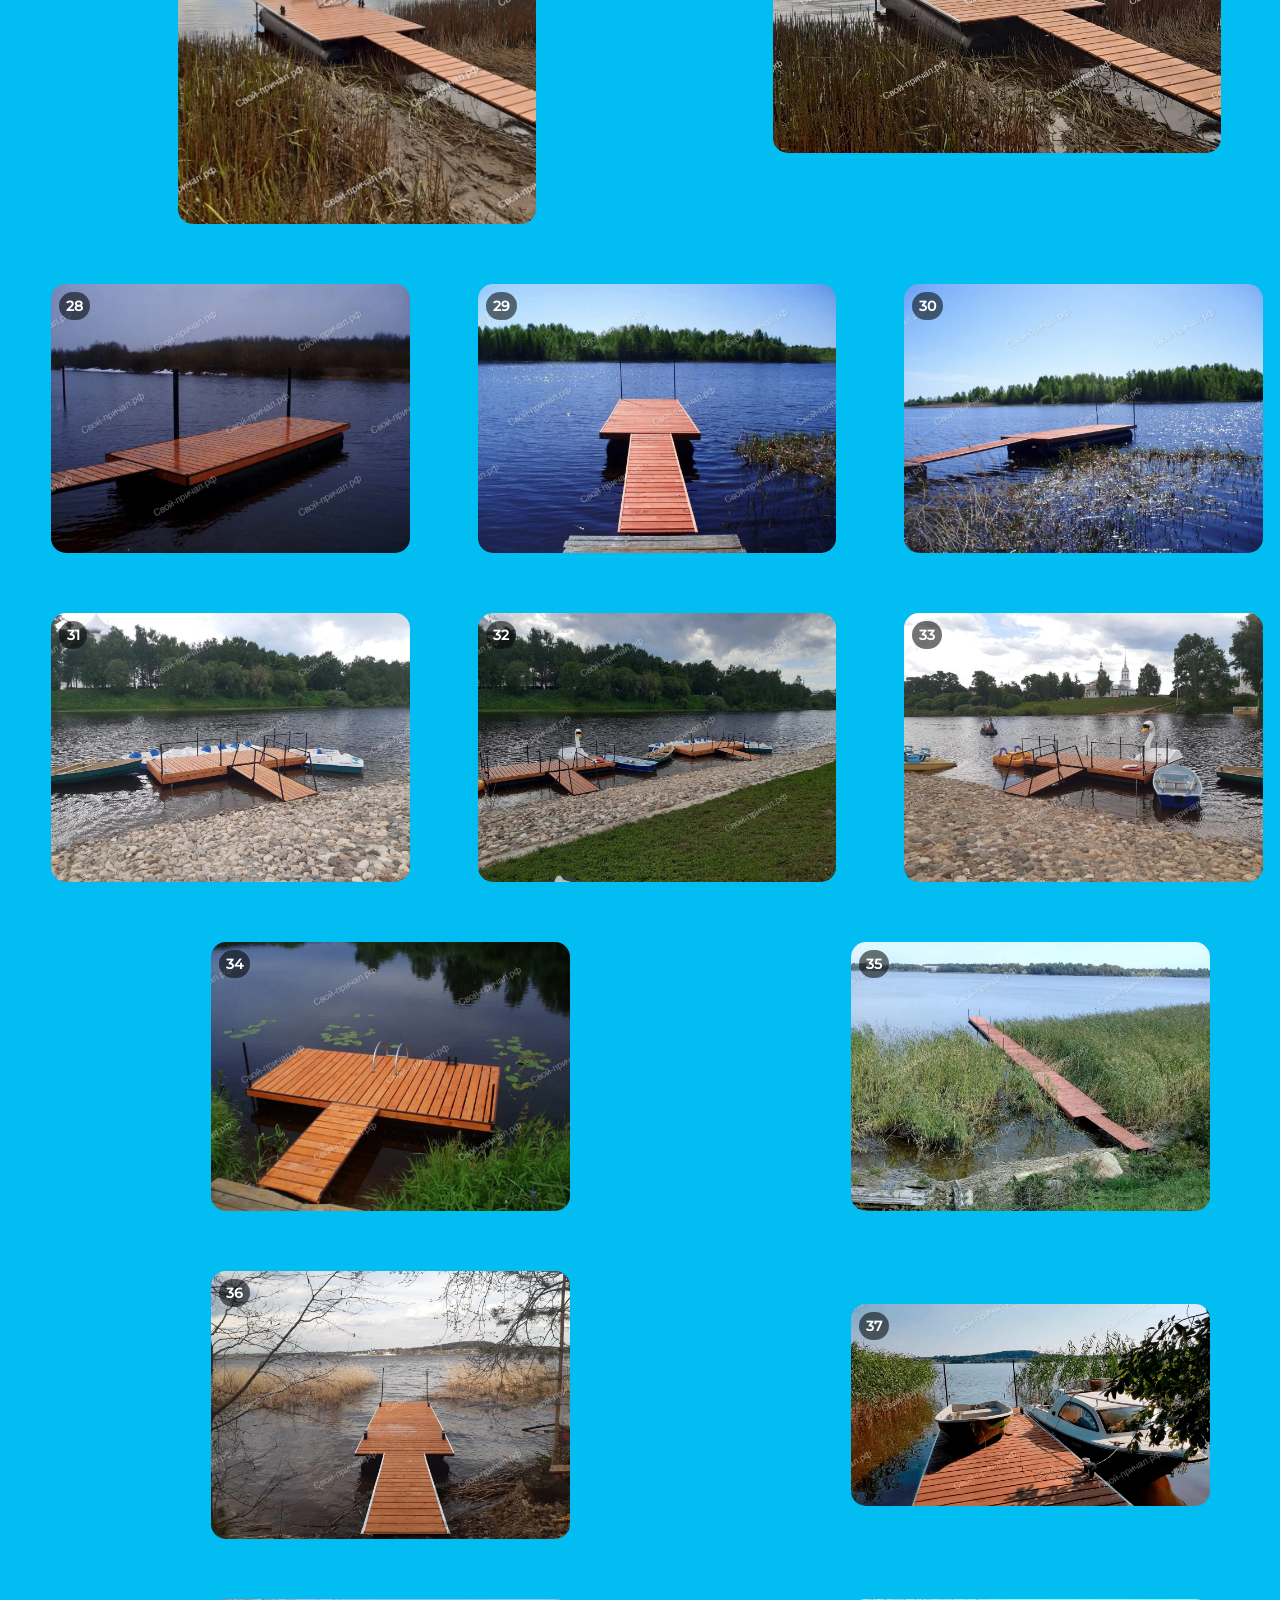
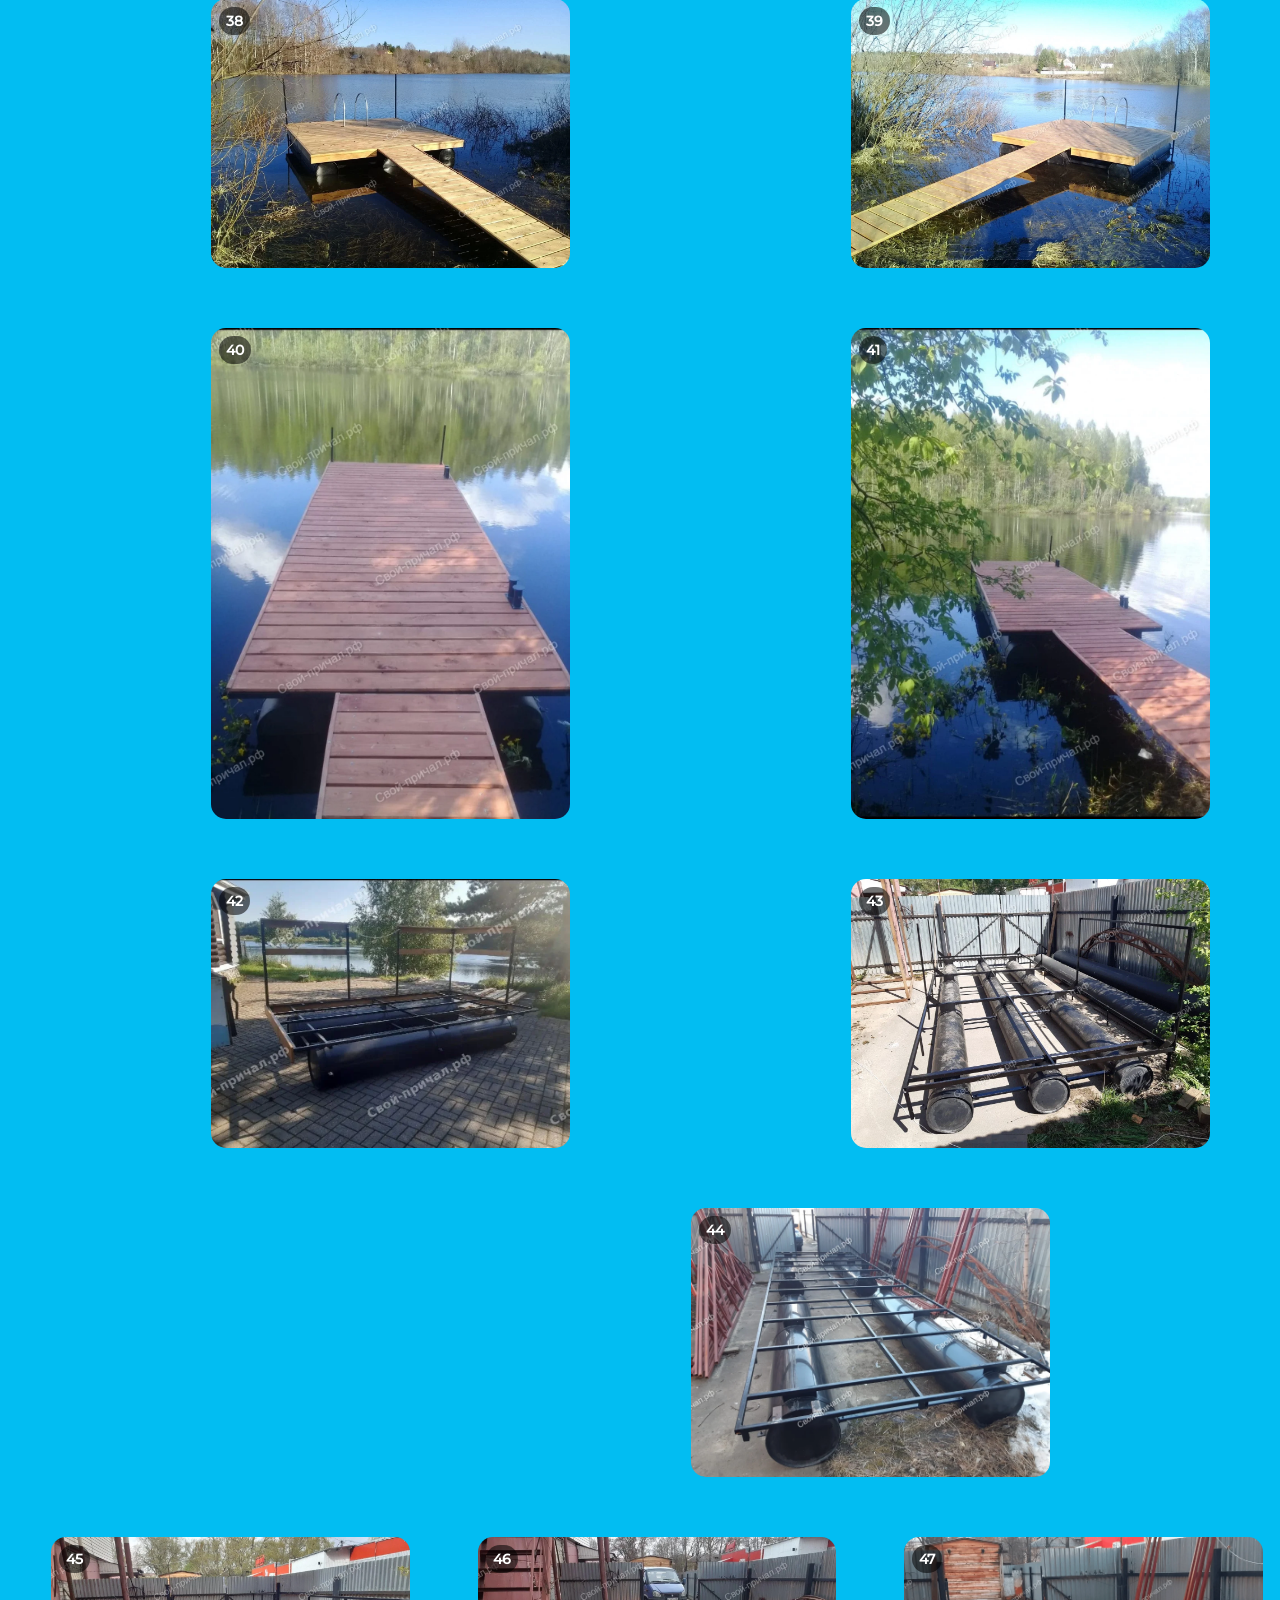
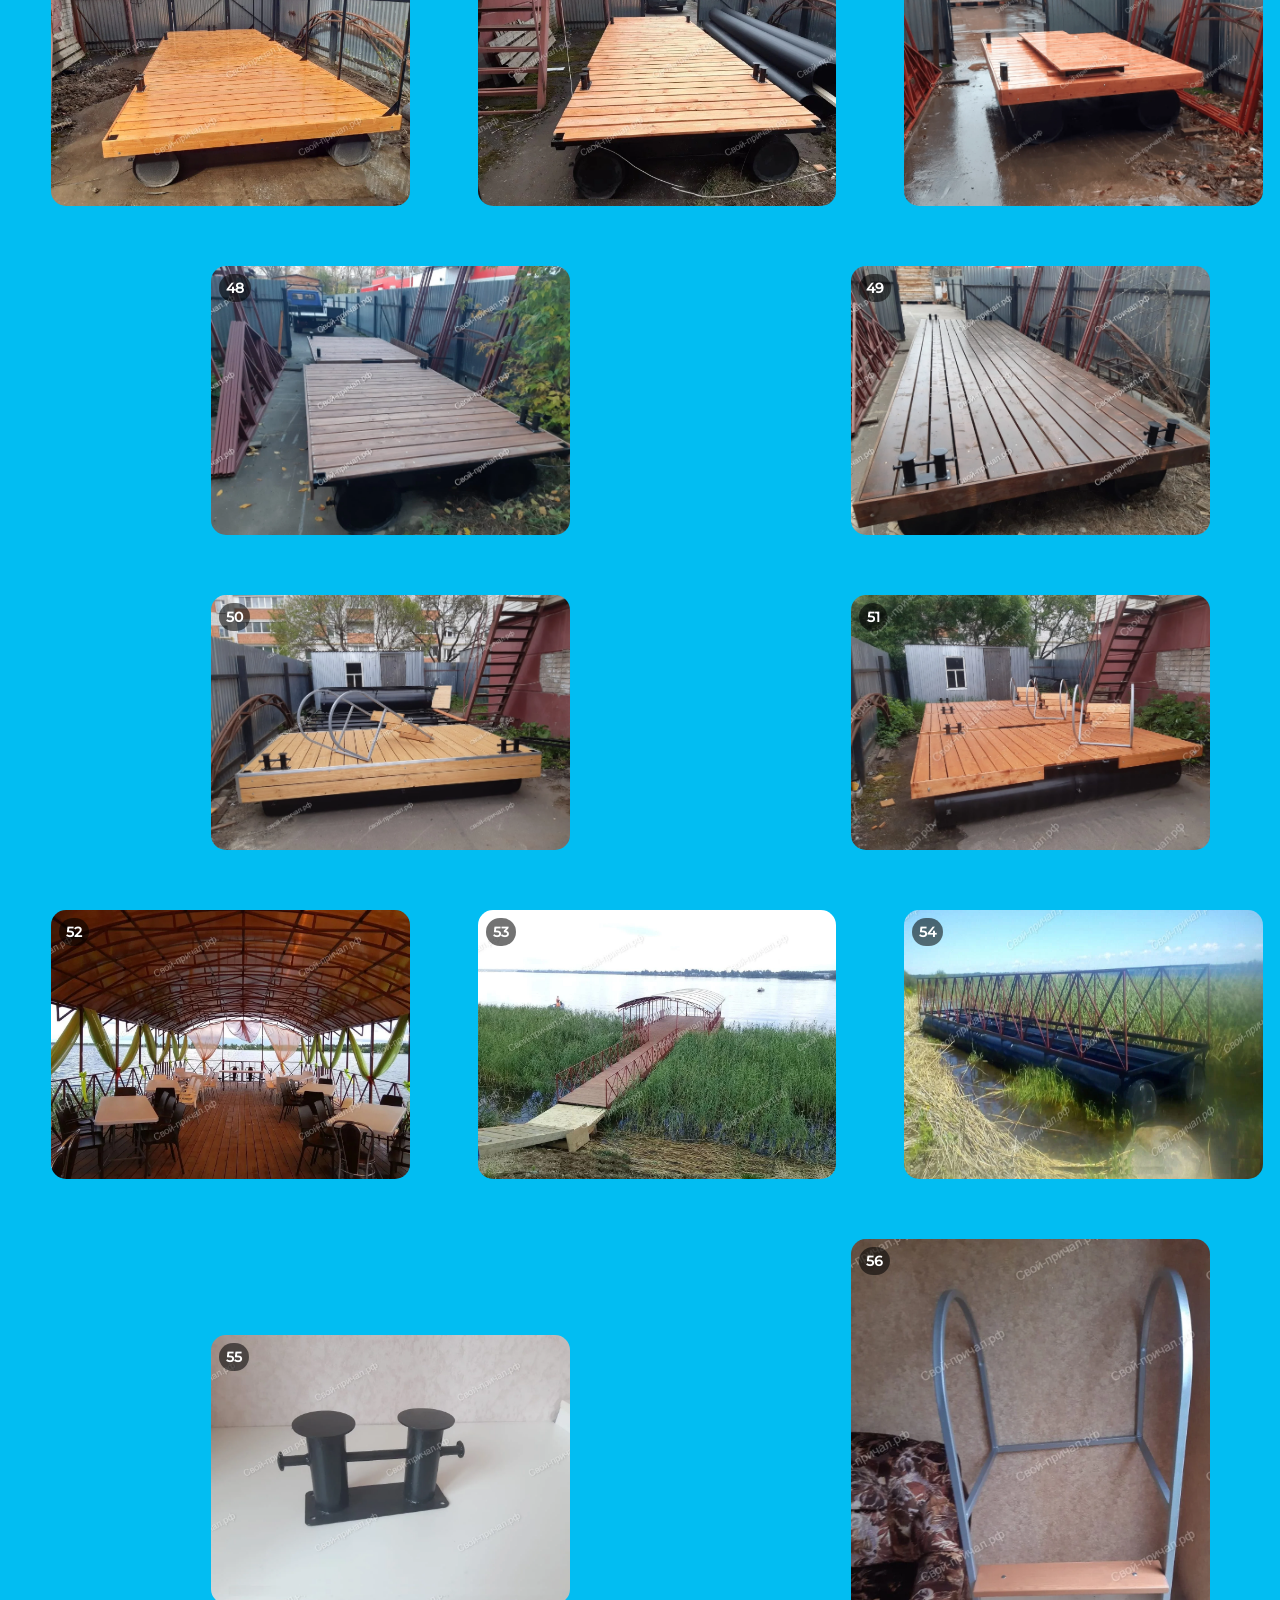
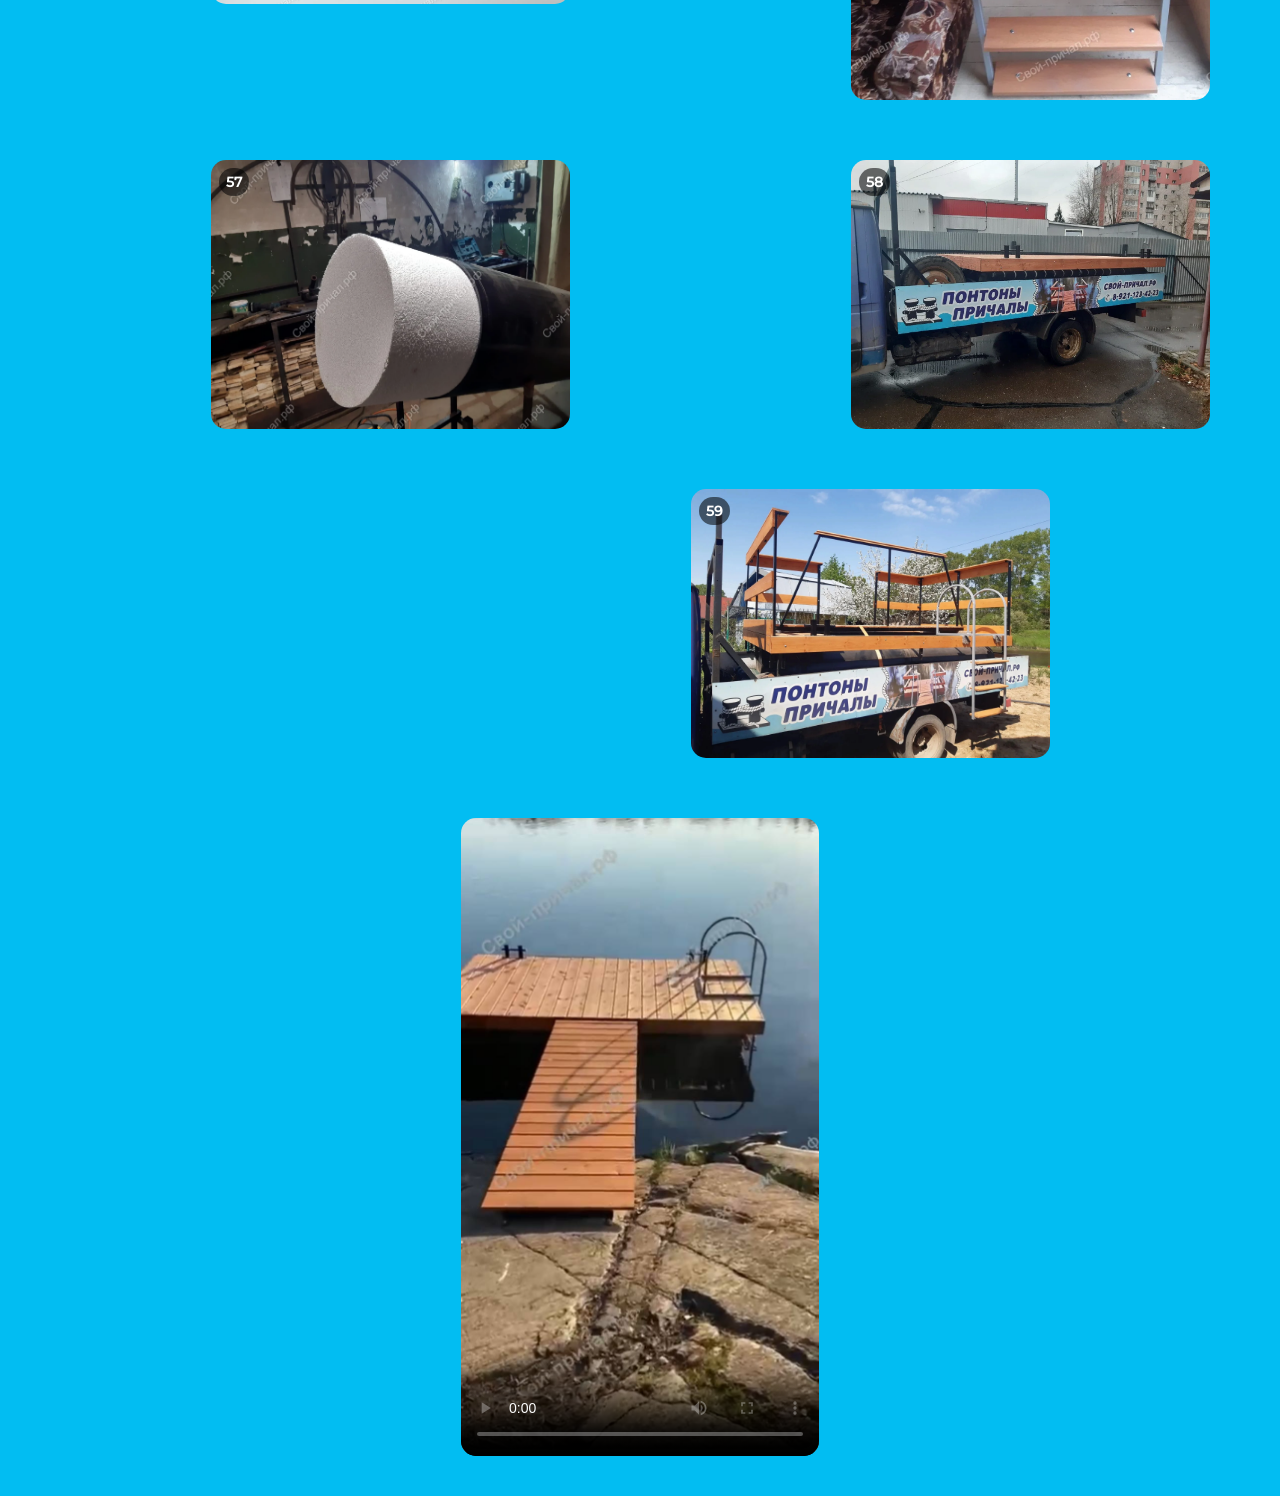
==== commit 1dc0c6a2: "upgrade gallery" ====
--- a/gallary.html
+++ b/gallary.html
@@ -1,177 +1,793 @@
-<!DOCTYPE html>
+<!doctype html>
 <html>
   <head>
-    <meta charset="utf-8">
+    <meta charset="utf-8" />
+    <meta name="viewport" content="width=device-width, initial-scale=1" />
+    <link rel="preload" href="css/style.min.css" as="style" />
+    <link
+      rel="preload"
+      href="Montserrat-Medium.woff2"
+      as="font"
+      type="font/woff2"
+      crossorigin
+    />
+    <link rel="stylesheet" href="css/style.min.css" />
     <title>Cвой-причал.рф - фотогалерея работ</title>
-    <meta name="viewport" content="width=device-width, initial-scale=1">
-    <link rel="icon" href="https://xn----8sbezdpqkje7e.xn--p1ai/favicon.png" type="image/png">   
-    <link rel="apple-touch-icon" href="https://xn----8sbezdpqkje7e.xn--p1ai/favicon.png" type="image/png"> 
-    <link rel="apple-touch-icon" sizes="76x76" href="https://xn----8sbezdpqkje7e.xn--p1ai/ios-fav-md.png" type="image/png">
-    <link rel="apple-touch-icon" sizes="120x120" href="https://xn----8sbezdpqkje7e.xn--p1ai/ios-fav-xl.png" type="image/png">
-    <link rel="stylesheet" href="css/style.css">
+    <link rel="icon" href="favicon.png" type="image/png" />
+    <link rel="apple-touch-icon" href="favicon.png" type="image/png" />
+    <link
+      rel="apple-touch-icon"
+      sizes="76x76"
+      href="ios-fav-md.png"
+      type="image/png"
+    />
+    <link
+      rel="apple-touch-icon"
+      sizes="120x120"
+      href="ios-fav-xl.png"
+      type="image/png"
+    />
   </head>
   <body>
-    <div id = "modal-background">
-      <img src = "images/close.png" id = "close-btn" alt="" width="70" height="70">
+    <div id="modal-background">
+      <picture
+        ><source srcset="images/close.webp" type="image/webp" />
+        <img
+          src="images/close.png"
+          id="close-btn"
+          alt=""
+          width="70"
+          height="70"
+      /></picture>
     </div>
-    <header class = "gallary-header">
-        <a href = "index.html" id = "back-link">Вернуться назад</a>
-        <h1 id = "gallary-title">Галерея работ</h1>
+    <header class="gallary-header">
+      <a href="index.html" id="back-link">Вернуться назад</a>
+      <h1 id="gallary-title">Галерея работ</h1>
     </header>
-    <main class = "gallary">
-      <section class = "first-group">
-         <div class = "line">
-          <img class = "img-gallary" src = "images/2025_1_1.JPG" alt = "Причал">
-          <img class = "img-gallary" src = "images/2025_2_1.JPG" alt = "Причал">
-          <img class = "img-gallary" src = "images/2025_3_1.JPG" alt = "Причал">
-        </div>
-         <div class = "line">
-          <img class = "img-gallary" src = "images/2025_4_1.JPG" alt = "Причал">
-          <img class = "img-gallary" src = "images/2025_5.JPG" style="align-self: center" alt = "Причал">
-        </div>
-        <div class = "line">
-          <img class = "img-gallary" src = "images/prich6.jpg" alt = "Причал">
-          <img class = "img-gallary" src = "images/prich7.jpg" alt = "Причал">
-          <img class = "img-gallary" src = "images/may_12.jpeg" alt = "Причал">
-        </div>
-        
-        <div class = "line">
-          <img class = "img-gallary" src = "images/1.jpg" alt = "Причал">
-          <img class = "img-gallary" src = "images/2.jpg" alt = "Причал">
-        </div>
-         <div class = "line">
-          <img class = "img-gallary" src = "images/26_1.JPG" alt = "Причал">
-          <img class = "img-gallary" src = "images/27_1.JPG" alt = "Причал">
-          <img class = "img-gallary" src = "images/28_1.JPG" alt = "Причал">
-        </div>
-    
-        <div class = "line">
-                  <img class = "img-gallary" src = "images/32_1.JPG" alt = "Причал">
-          <img class = "img-gallary" id="new_img" src = "images/may_3.jpeg" alt = "Причал">
-        </div>
-        
-        <div class = 'line'>
-            <img class = "img-gallary high-image" src = "images/19_06_1.jpeg" alt = "Причал">
-            <img class = "img-gallary special-image" src = "images/19_06_2.jpeg" alt = "Причал">
-        </div>
-
-        <div class = "line">
-          <img class = "img-gallary" src = "images/21.jpg" alt = "Причал">
-          <img class = "img-gallary" src = "images/20.jpg" alt = "Причал">
-          <img class = "img-gallary" src = "images/14.JPG" alt = "Причал">
-        </div>
-
-        <div class = "line">
-          <img class = "img-gallary" src = "images/4.jpg" alt = "Причал">
-          <img class = "img-gallary" src = "images/5.jpg" alt = "Причал">
-          <img class = "img-gallary" src = "images/3.jpg" alt = "Причал">
-        </div>
-
-        <div class = "line">
-          <img class = "img-gallary" src = "images/15.jpg" alt = "Причал">
-          <img class = "img-gallary" src = "images/13-copy.jpg" alt = "Причал">
-        </div>
-
-        <div class = "line">
-          <img class = "img-gallary" src = "images/23.jpg" alt = "Причал">
-        </div>
-        
-        <div class = "line">
-          <img class = "img-gallary" src = "images/25.jpg" alt = "Причал">
-          <img class = "img-gallary" src = "images/prich4.png" alt = "Причал" style = "align-self: center">
-        </div>
-
-
-        <div class = "line">
-          <img class = "img-gallary" src = "images/24.jpg" alt = "Причал">
-          <img class = "img-gallary" src = "images/11.jpg" alt = "Причал">
-        </div>
-
-        <div class = "line high">
-          <img class = "img-gallary high-image" src = "images/9-end.jpg" alt = "Причал">
-          <img class = "img-gallary high-image" src = "images/10.jpg" alt = "Причал">
+    <main class="gallary">
+      <section class="first-group">
+        <div class="line">
+          <picture
+            ><source srcset="images/new_01_.webp" type="image/webp" />
+            <img
+              class="img-gallary"
+              src="images/new_01_.jpg"
+              alt="Причал"
+              style="align-self: center"
+              width="1920"
+              height="1440"
+          /></picture>
+          <picture
+            ><source srcset="images/new_02.webp" type="image/webp" />
+            <img
+              class="img-gallary"
+              src="images/new_02.jpg"
+              alt="Причал"
+              width="1440"
+              height="1920"
+              loading="lazy"
+          /></picture>
+          <picture
+            ><source srcset="images/new_03.webp" type="image/webp" />
+            <img
+              class="img-gallary"
+              src="images/new_03.jpg"
+              alt="Причал"
+              style="align-self: center"
+              width="886"
+              height="661"
+              loading="lazy"
+          /></picture>
+        </div>
+        <div class="line">
+          <picture
+            ><source srcset="images/new_04_.webp" type="image/webp" />
+            <img
+              class="img-gallary"
+              src="images/new_04_.jpg"
+              alt="Причал"
+              width="886"
+              height="1174"
+              loading="lazy"
+          /></picture>
+          <picture
+            ><source srcset="images/new_5.webp" type="image/webp" />
+            <img
+              class="img-gallary"
+              src="images/new_5.jpg"
+              alt="Причал"
+              width="815"
+              height="1080"
+              loading="lazy"
+          /></picture>
+          <picture
+            ><source srcset="images/new_06.webp" type="image/webp" />
+            <img
+              class="img-gallary"
+              src="images/new_06.jpg"
+              alt="Причал"
+              width="811"
+              height="1080"
+              loading="lazy"
+          /></picture>
+        </div>
+        <div class="line">
+          <picture
+            ><source srcset="images/new_07_.webp" type="image/webp" />
+            <img
+              class="img-gallary"
+              src="images/new_07_.jpg"
+              alt="Причал"
+              width="886"
+              height="1181"
+              loading="lazy"
+          /></picture>
+          <picture
+            ><source srcset="images/new_08.webp" type="image/webp" />
+            <img
+              class="img-gallary"
+              src="images/new_08.jpg"
+              alt="Причал"
+              width="886"
+              height="1522"
+              loading="lazy"
+          /></picture>
+          <picture
+            ><source srcset="images/new_09.webp" type="image/webp" />
+            <img
+              class="img-gallary"
+              src="images/new_09.jpg"
+              alt="Причал"
+              width="886"
+              height="1179"
+              loading="lazy"
+          /></picture>
+        </div>
+        <div class="line">
+          <picture
+            ><source srcset="images/new_10.webp" type="image/webp" />
+            <img
+              class="img-gallary"
+              src="images/new_10.jpg"
+              alt="Причал"
+              width="886"
+              height="657"
+              loading="lazy"
+          /></picture>
+        </div>
+        <div class="line">
+          <picture
+            ><source srcset="images/2025_1_1.webp" type="image/webp" />
+            <img
+              class="img-gallary"
+              src="images/2025_1_1.JPG"
+              alt="Причал"
+              width="1599"
+              height="1126"
+              loading="lazy"
+          /></picture>
+          <picture
+            ><source srcset="images/2025_2_1.webp" type="image/webp" />
+            <img
+              class="img-gallary"
+              src="images/2025_2_1.JPG"
+              alt="Причал"
+              width="1599"
+              height="1135"
+              loading="lazy"
+          /></picture>
+          <picture
+            ><source srcset="images/2025_3_1.webp" type="image/webp" />
+            <img
+              class="img-gallary"
+              src="images/2025_3_1.JPG"
+              alt="Причал"
+              width="1599"
+              height="1126"
+              loading="lazy"
+          /></picture>
+        </div>
+        <div class="line">
+          <picture
+            ><source srcset="images/2025_4_1.webp" type="image/webp" />
+            <img
+              class="img-gallary"
+              src="images/2025_4_1.JPG"
+              alt="Причал"
+              width="1200"
+              height="1550"
+              loading="lazy"
+          /></picture>
+          <picture
+            ><source srcset="images/2025_5.webp" type="image/webp" />
+            <img
+              class="img-gallary"
+              src="images/2025_5.JPG"
+              style="align-self: center"
+              alt="Причал"
+              width="1599"
+              height="1138"
+              loading="lazy"
+          /></picture>
+        </div>
+        <div class="line">
+          <picture
+            ><source srcset="images/prich6.webp" type="image/webp" />
+            <img
+              class="img-gallary"
+              src="images/prich6.jpg"
+              alt="Причал"
+              width="1280"
+              height="958"
+              loading="lazy"
+          /></picture>
+          <picture
+            ><source srcset="images/prich7.webp" type="image/webp" />
+            <img
+              class="img-gallary"
+              src="images/prich7.jpg"
+              alt="Причал"
+              width="1280"
+              height="958"
+              loading="lazy"
+          /></picture>
+          <picture
+            ><source srcset="images/may_12.webp" type="image/webp" />
+            <img
+              class="img-gallary"
+              src="images/may_12.jpeg"
+              alt="Причал"
+              width="1280"
+              height="960"
+              loading="lazy"
+          /></picture>
+        </div>
+
+        <div class="line">
+          <picture
+            ><source srcset="images/1.webp" type="image/webp" />
+            <img
+              class="img-gallary"
+              src="images/1.jpg"
+              alt="Причал"
+              width="1280"
+              height="961"
+              loading="lazy"
+          /></picture>
+          <picture
+            ><source srcset="images/2.webp" type="image/webp" />
+            <img
+              class="img-gallary"
+              src="images/2.jpg"
+              alt="Причал"
+              width="1280"
+              height="848"
+              loading="lazy"
+          /></picture>
+        </div>
+        <div class="line">
+          <picture
+            ><source srcset="images/26_1.webp" type="image/webp" />
+            <img
+              class="img-gallary"
+              src="images/26_1.JPG"
+              alt="Причал"
+              width="1599"
+              height="1135"
+              loading="lazy"
+          /></picture>
+          <picture
+            ><source srcset="images/27_1.webp" type="image/webp" />
+            <img
+              class="img-gallary"
+              src="images/27_1.JPG"
+              alt="Причал"
+              width="1599"
+              height="1141"
+              loading="lazy"
+          /></picture>
+          <picture
+            ><source srcset="images/28_1.webp" type="image/webp" />
+            <img
+              class="img-gallary"
+              src="images/28_1.JPG"
+              alt="Причал"
+              width="1599"
+              height="1132"
+              loading="lazy"
+          /></picture>
+        </div>
+
+        <div class="line">
+          <picture
+            ><source srcset="images/32_1.webp" type="image/webp" />
+            <img
+              class="img-gallary"
+              src="images/32_1.JPG"
+              alt="Причал"
+              width="913"
+              height="942"
+              loading="lazy"
+          /></picture>
+          <picture
+            ><source srcset="images/may_3.webp" type="image/webp" />
+            <img
+              class="img-gallary"
+              id="new_img"
+              src="images/may_3.jpeg"
+              alt="Причал"
+              width="892"
+              height="892"
+              loading="lazy"
+          /></picture>
+        </div>
+
+        <div class="line">
+          <picture
+            ><source srcset="images/19_06_1.webp" type="image/webp" />
+            <img
+              class="img-gallary high-image"
+              src="images/19_06_1.jpeg"
+              alt="Причал"
+              width="864"
+              height="1152"
+              loading="lazy"
+          /></picture>
+          <picture
+            ><source srcset="images/19_06_2.webp" type="image/webp" />
+            <img
+              class="img-gallary special-image"
+              src="images/19_06_2.jpeg"
+              alt="Причал"
+              width="1599"
+              height="1200"
+              loading="lazy"
+          /></picture>
+        </div>
+
+        <div class="line">
+          <picture
+            ><source srcset="images/21.webp" type="image/webp" />
+            <img
+              class="img-gallary"
+              src="images/21.jpg"
+              alt="Причал"
+              width="1280"
+              height="905"
+              loading="lazy"
+          /></picture>
+          <picture
+            ><source srcset="images/20.webp" type="image/webp" />
+            <img
+              class="img-gallary"
+              src="images/20.jpg"
+              alt="Причал"
+              width="1280"
+              height="960"
+              loading="lazy"
+          /></picture>
+          <picture
+            ><source srcset="images/14.webp" type="image/webp" />
+            <img
+              class="img-gallary"
+              src="images/14.JPG"
+              alt="Причал"
+              width="1280"
+              height="960"
+              loading="lazy"
+          /></picture>
+        </div>
+
+        <div class="line">
+          <picture
+            ><source srcset="images/4.webp" type="image/webp" />
+            <img
+              class="img-gallary"
+              src="images/4.jpg"
+              alt="Причал"
+              width="1280"
+              height="961"
+              loading="lazy"
+          /></picture>
+          <picture
+            ><source srcset="images/5.webp" type="image/webp" />
+            <img
+              class="img-gallary"
+              src="images/5.jpg"
+              alt="Причал"
+              width="1280"
+              height="961"
+              loading="lazy"
+          /></picture>
+          <picture
+            ><source srcset="images/3.webp" type="image/webp" />
+            <img
+              class="img-gallary"
+              src="images/3.jpg"
+              alt="Причал"
+              width="1280"
+              height="961"
+              loading="lazy"
+          /></picture>
+        </div>
+
+        <div class="line">
+          <picture
+            ><source srcset="images/15.webp" type="image/webp" />
+            <img
+              class="img-gallary"
+              src="images/15.jpg"
+              alt="Причал"
+              width="1280"
+              height="960"
+              loading="lazy"
+          /></picture>
+          <picture
+            ><source srcset="images/23.webp" type="image/webp" />
+            <img
+              class="img-gallary"
+              src="images/23.jpg"
+              alt="Причал"
+              width="1280"
+              height="960"
+              loading="lazy"
+          /></picture>
+        </div>
+
+        <div class="line">
+          <picture
+            ><source srcset="images/25.webp" type="image/webp" />
+            <img
+              class="img-gallary"
+              src="images/25.jpg"
+              alt="Причал"
+              width="1280"
+              height="960"
+              loading="lazy"
+          /></picture>
+          <picture
+            ><source srcset="images/prich4.webp" type="image/webp" />
+            <img
+              class="img-gallary"
+              src="images/prich4.png"
+              alt="Причал"
+              style="align-self: center"
+              width="1280"
+              height="720"
+              loading="lazy"
+          /></picture>
+        </div>
+
+        <div class="line">
+          <picture
+            ><source srcset="images/24.webp" type="image/webp" />
+            <img
+              class="img-gallary"
+              src="images/24.jpg"
+              alt="Причал"
+              width="1280"
+              height="960"
+              loading="lazy"
+          /></picture>
+          <picture
+            ><source srcset="images/11.webp" type="image/webp" />
+            <img
+              class="img-gallary"
+              src="images/11.jpg"
+              alt="Причал"
+              width="1280"
+              height="960"
+              loading="lazy"
+          /></picture>
+        </div>
+
+        <div class="line high">
+          <picture
+            ><source srcset="images/9-end.webp" type="image/webp" />
+            <img
+              class="img-gallary high-image"
+              src="images/9-end.jpg"
+              alt="Причал"
+              width="936"
+              height="1236"
+              loading="lazy"
+          /></picture>
+          <picture
+            ><source srcset="images/10.webp" type="image/webp" />
+            <img
+              class="img-gallary high-image"
+              src="images/10.jpg"
+              alt="Причал"
+              width="934"
+              height="1280"
+              loading="lazy"
+          /></picture>
         </div>
       </section>
 
-      <section class = "second-group">
-        <div class = "line">
-            <img class = "img-gallary" src = "images/22.jpg" alt = "Причал">
-            <img class = "img-gallary" src = "images/7.jpg" alt = "Причал">
-            <img class = "img-gallary" src = "images/8-end.jpg" alt = "Причал">
-        </div>
-        <div class = "line">
-            <img class = "img-gallary" src = "images/may_4.jpeg" alt = "Причал">
+      <section class="second-group">
+        <div class="line">
+          <picture
+            ><source srcset="images/new_11.webp" type="image/webp" />
+            <img
+              class="img-gallary"
+              src="images/new_11.jpg"
+              alt="Причал"
+              width="886"
+              height="663"
+              loading="lazy"
+          /></picture>
+          <picture
+            ><source srcset="images/8-end.webp" type="image/webp" />
+            <img
+              class="img-gallary"
+              src="images/8-end.jpg"
+              alt="Причал"
+              width="1280"
+              height="961"
+              loading="lazy"
+          /></picture>
+        </div>
+        <div class="line">
+          <picture
+            ><source srcset="images/may_4.webp" type="image/webp" />
+            <img
+              class="img-gallary"
+              src="images/may_4.jpeg"
+              alt="Причал"
+              width="1599"
+              height="1200"
+              loading="lazy"
+          /></picture>
         </div>
       </section>
 
-      <section class = "third-group">
-        <div class = "line">
-          <img class = "img-gallary" src = "images/6.jpg" alt = "Причал">
-          <img class = "img-gallary" src = "images/16.jpg" alt = "Причал">
-          <img class = "img-gallary" src = "images/red.png" alt = "Причал">
-        </div>
-        <div class = "line">
-          <img class = "img-gallary" src = "images/may_2.jpeg" alt = "Причал">
-          <img class = "img-gallary" src = "images/may_5.jpeg" alt = "Причал">
-        </div>
-         <div class = "line">
-          <img class = "img-gallary" src = "images/29.jpeg" alt = "Причал">
-          <img class = "img-gallary" src = "images/30_1.JPG" alt = "Причал">
+      <section class="third-group">
+        <div class="line">
+          <picture
+            ><source srcset="images/6.webp" type="image/webp" />
+            <img
+              class="img-gallary"
+              src="images/6.jpg"
+              alt="Причал"
+              width="1280"
+              height="961"
+              loading="lazy"
+          /></picture>
+          <picture
+            ><source srcset="images/16.webp" type="image/webp" />
+            <img
+              class="img-gallary"
+              src="images/16.jpg"
+              alt="Причал"
+              width="1280"
+              height="960"
+              loading="lazy"
+          /></picture>
+          <picture
+            ><source srcset="images/red.webp" type="image/webp" />
+            <img
+              class="img-gallary"
+              src="images/red.png"
+              alt="Причал"
+              width="1599"
+              height="1200"
+              loading="lazy"
+          /></picture>
+        </div>
+        <div class="line">
+          <picture
+            ><source srcset="images/may_2.webp" type="image/webp" />
+            <img
+              class="img-gallary"
+              src="images/may_2.jpeg"
+              alt="Причал"
+              width="1599"
+              height="1200"
+              loading="lazy"
+          /></picture>
+          <picture
+            ><source srcset="images/may_5.webp" type="image/webp" />
+            <img
+              class="img-gallary"
+              src="images/may_5.jpeg"
+              alt="Причал"
+              width="1599"
+              height="1200"
+              loading="lazy"
+          /></picture>
+        </div>
+        <div class="line">
+          <picture
+            ><source srcset="images/29.webp" type="image/webp" />
+            <img
+              class="img-gallary"
+              src="images/29.jpeg"
+              alt="Причал"
+              width="1599"
+              height="1131"
+              loading="lazy"
+          /></picture>
+          <picture
+            ><source srcset="images/30_1.webp" type="image/webp" />
+            <img
+              class="img-gallary"
+              src="images/30_1.JPG"
+              alt="Причал"
+              width="1599"
+              height="1138"
+              loading="lazy"
+          /></picture>
         </div>
       </section>
 
-      <section class = "fourth-group">
-        <div class = "line">
-          <img class = "img-gallary" src = "images/17-end.jpg" alt = "Причал">
-          <img class = "img-gallary" src = "images/18.jpg" alt = "Причал">
-          <img class = "img-gallary" id = "spec-img" src = "images/19.jpg" alt = "Причал">
+      <section class="fourth-group">
+        <div class="line">
+          <picture
+            ><source srcset="images/17-end.webp" type="image/webp" />
+            <img
+              class="img-gallary"
+              src="images/17-end.jpg"
+              alt="Причал"
+              width="1280"
+              height="912"
+              loading="lazy"
+          /></picture>
+          <picture
+            ><source srcset="images/18.webp" type="image/webp" />
+            <img
+              class="img-gallary"
+              src="images/18.jpg"
+              alt="Причал"
+              width="1280"
+              height="960"
+              loading="lazy"
+          /></picture>
+          <picture
+            ><source srcset="images/19.webp" type="image/webp" />
+            <img
+              class="img-gallary"
+              id="spec-img"
+              src="images/19.jpg"
+              alt="Причал"
+              width="1280"
+              height="720"
+              loading="lazy"
+          /></picture>
         </div>
       </section>
-      
-      <section class = "fifth-group">
-        <div class = "line high">
-          <img class = "img-gallary" src = "images/image57.jpg" alt = "Причал" style = "align-self: center">
-          <img class = "img-gallary high-image" src = "images/image59.jpg" alt = "Причал">
+
+      <section class="fifth-group">
+        <div class="line high">
+          <picture
+            ><source srcset="images/image57.webp" type="image/webp" />
+            <img
+              class="img-gallary"
+              src="images/image57.jpg"
+              alt="Причал"
+              style="align-self: center"
+              width="1152"
+              height="864"
+              loading="lazy"
+          /></picture>
+          <picture
+            ><source srcset="images/image59.webp" type="image/webp" />
+            <img
+              class="img-gallary high-image"
+              src="images/image59.jpg"
+              alt="Причал"
+              width="960"
+              height="1235"
+              loading="lazy"
+          /></picture>
         </div>
       </section>
-      
-      <section class = "sixth-group">
-          <div class = "line">
-              <img class = "img-gallary" src = "images/31_1.JPG">
-              <img class = "img-gallary" src = "images/advert.jpg">
-          </div>
+
+      <section class="sixth-group">
+        <div class="line">
+          <picture
+            ><source srcset="images/31_1.webp" type="image/webp" />
+            <img
+              class="img-gallary"
+              src="images/31_1.JPG"
+              width="1599"
+              height="1123"
+              loading="lazy"
+          /></picture>
+          <picture
+            ><source srcset="images/advert.webp" type="image/webp" />
+            <img
+              class="img-gallary"
+              src="images/advert.jpg"
+              width="1280"
+              height="961"
+              loading="lazy"
+          /></picture>
+        </div>
       </section>
       <div class="line">
-         <video class='img-gallary' poster="images/thubnail.jpg" controls>
-              <source src="images/video.MP4" type="video/mp4">
-              Ваш браузер не поддерживает данное видео
+        <picture
+          ><source srcset="images/new_12.webp" type="image/webp" />
+          <img
+            class="img-gallary"
+            src="images/new_12.jpg"
+            alt="Причал"
+            width="1920"
+            height="1440"
+            loading="lazy"
+        /></picture>
+      </div>
+      <div class="line">
+        <video
+          class="img-gallary"
+          poster="images/thubnail.jpg"
+          controls
+          preload="metadata"
+        >
+          <source src="images/video.MP4" type="video/mp4" />
+          Ваш браузер не поддерживает данное видео
         </video>
       </div>
     </main>
     <script>
-      const gallary = document.querySelector('.gallary');
-      const back = document.querySelector('#modal-background');
+      const gallary = document.querySelector(".gallary");
+      const back = document.querySelector("#modal-background");
       back.style.display = `none`;
 
-      if(document.documentElement.clientWidth > 999){
-
-        gallary.onclick = function(event){
+      const numberedImages = Array.from(
+        document.querySelectorAll("img.img-gallary")
+      );
+      const numberBadges = numberedImages.map((img, index) => {
+        const badge = document.createElement("span");
+        badge.className = "img-num";
+        badge.textContent = index + 1;
+        document.body.appendChild(badge);
+        return badge;
+      });
+
+      function positionNumberBadges() {
+        numberedImages.forEach((img, index) => {
+          const badge = numberBadges[index];
+          const rect = img.getBoundingClientRect();
+
+          if (!rect.width || !rect.height || img.classList.contains("opened")) {
+            badge.style.display = "none";
+            return;
+          }
+
+          badge.style.display = "block";
+          badge.style.top = `${rect.top + window.scrollY + 8}px`;
+          badge.style.left = `${rect.left + window.scrollX + 8}px`;
+        });
+      }
+
+      numberedImages.forEach((img) => {
+        img.addEventListener("load", positionNumberBadges);
+      });
+      window.addEventListener("load", positionNumberBadges);
+      window.addEventListener("resize", positionNumberBadges);
+      positionNumberBadges();
+
+      if (document.documentElement.clientWidth > 999) {
+        gallary.onclick = function (event) {
           const target = event.target;
-          
-          if(target.tagName === "IMG"){
-            target.classList.add('opened');
+
+          if (target.tagName === "IMG") {
+            target.classList.add("opened");
             back.style.height = `${document.body.clientHeight}px`;
             back.style.display = `block`;
+            positionNumberBadges();
           }
-        }
-
-        const closeBtn = document.querySelector('#close-btn');
-        closeBtn.onclick = function(){
-          let img = document.querySelector('.opened');
-          img.classList.remove('opened');
+        };
+
+        const closeBtn = document.querySelector("#close-btn");
+        closeBtn.onclick = function () {
+          let img = document.querySelector(".opened");
+          img.classList.remove("opened");
           back.style.display = `none`;
+          positionNumberBadges();
         };
       }
     </script>
   </body>
-</html>+</html>
--- a/css/style.min.css
+++ b/css/style.min.css
@@ -0,0 +1 @@
+@font-face{font-family:Mons;src:url(../Montserrat-Medium.woff2) format('woff2'),url(../Montserrat-Medium.ttf) format('truetype');font-display:swap}@font-face{font-family:Os;src:url(../UZSans-Regularr.ttf) format('truetype');font-display:swap}picture{display:contents}body{background:#02bdf2;font-family:Mons;margin:0;padding-bottom:10px}h1{font-family:Os}.top-image{max-height:100%}.sec-par{padding-top:8px;padding-bottom:8px}.gallary-btn{background-color:#fff;line-height:90px;color:#bd0000;text-decoration:none;font-size:30px;border:5px solid #bd0000;height:90px;width:47%;border-radius:15px}main{display:flex;justify-content:center;flex-direction:column}#close-btn{z-index:10000;position:fixed;left:90%}#close-btn:hover{cursor:pointer}li{text-indent:0}#spec{line-height:1.5}#modal-background{position:absolute;top:0;right:0;bottom:0;left:0;background:rgba(0,0,0,.6);z-index:1000}.opened{z-index:99999;position:fixed}.address{background-color:#fff;height:100px;width:47%;margin-right:5px;border-radius:15px}@media screen and (min-width:1000px){.img-gallary:hover{cursor:pointer}.opened:hover{cursor:default}.special-image.opened{width:70%}.address div{padding-top:10px}.parag{padding-left:35px}.main-header{display:flex;justify-content:center;margin-top:20px}.top-img{max-width:600px}.sec{line-height:2.2}.right-col{display:flex;flex-direction:column;justify-content:space-between;height:460px}.site-title{background:url(../images/header-image.jfif);width:600px;height:227px}.site-title-description{display:flex;flex-direction:row;position:relative;margin:0 15px;width:100%}.top-image{max-width:50%}h1 div{display:inline-block;color:#0008c1;line-height:80px}#main-tag{position:relative;left:20px}.main-description{display:block;background-color:#fff;max-width:1200px;margin-left:auto;margin-right:auto;margin-top:1rem;font-size:19px;letter-spacing:2px;text-align:center}.usual{background-color:#fff;margin-right:65px;font-size:20px;letter-spacing:2px;color:#000;height:460px;display:flex;align-items:center}.sec{display:flex;justify-content:center;margin-top:1em}#spec img{width:535px;height:auto}.unusual{background-color:#fff;margin-left:65px;font-size:20px;text-indent:35px;letter-spacing:2px;color:#000}#last{background-color:#fff;font-size:20px;letter-spacing:2px;color:#000;position:relative;line-height:1.4;bottom:7px}#last p{padding-left:25px}ol{line-height:1.3}.gallary{display:flex;align-items:center;flex-direction:column}#back-link{color:rgba(0,0,0,.4);font-size:21px;margin-left:30px;line-height:100px;background-color:inherit}#gallary-title{font-size:60px;color:#fff;text-align:center;width:100%;margin-bottom:30px;margin-top:0}.img-gallary{width:28%;height:auto;border-radius:15px}.special-image{width:35%;align-self:center;height:fit-content}.line{display:flex;width:100%;flex-direction:row;justify-content:space-around;padding:30px 0}hr{background-color:#fff;width:800px;height:5px}.site-title-description{bottom:19px}#new_img.opened{width:55%}.opened{width:75%;height:auto;top:50%;left:50%;transform:translate(-50%,-50%)}@media screen and (max-width:1085px){.sec{line-height:2.2}#last{line-height:1.2}}@media screen and (min-width:1120px){ol{line-height:1.4}}@media screen and (min-width:1150px){ol{line-height:1.5}}@media screen and (min-width:1190px){ol{line-height:1.6}.site-title-description{bottom:23px}}@media screen and (max-width:1228px){h1{text-align:center}#main-body{padding-left:20px}#first{width:50%}#last-img{width:100%}.usual{width:43%;height:460px;font-size:20px;display:flex;align-items:center}.unusual{width:50%}#spec img{width:43%;height:auto}.sec{justify-content:space-between}.right-col{width:50%}}@media screen and (min-width:1228.2px){.sec img{width:560px}.usual{width:535px;height:460px;font-size:20px}.unusual{width:600px}.sec img{width:600px}#spec img{width:535px}.right-col{width:600px}}.opened.high-image{width:45%}#spec-img{bottom:25px}#id1{transform:rotate(12deg);transform-origin:bottom}#id2{position:relative;top:15px;transform:rotate(3deg);transform-origin:bottom}#id3{position:relative;top:12px;transform:rotate(-4deg);transform-origin:bottom}#id4{position:relative;right:3px;top:5px;transform:rotate(-8deg);transform-origin:bottom}#id4-5{position:relative;right:13px;transform:rotate(-9deg)}#id5{position:relative;bottom:5px;right:15px;transform-origin:top-left;transform:rotate(-10deg)}#id6{position:relative;bottom:16px;right:20px;transform-origin:top-left;transform:rotate(-11deg)}#id7{position:relative;bottom:28px;right:28px;transform-origin:top-left;transform:rotate(-12deg)}#id8{position:relative;bottom:36px;right:35px;transform-origin:top-left;transform:rotate(-15deg)}#id9{position:relative;bottom:44px;right:44px;transform-origin:top-left;transform:rotate(-9deg)}#id10{position:relative;bottom:46px;right:49px;transform-origin:top-left;transform:rotate(-3deg)}#id11{position:relative;bottom:46px;right:51px;transform-origin:top-left;transform:rotate(5deg)}#id12{position:relative;bottom:46px;right:53px;transform-origin:top-left;transform:rotate(4deg)}#id13{position:relative;bottom:43px;right:58px;transform-origin:top-left;transform:rotate(9deg)}#id14{position:relative;bottom:40px;right:63px;transform-origin:top-left;transform:rotate(12deg)}#id15{position:relative;bottom:33px;right:70px;transform-origin:top-left;transform:rotate(16deg)}}@media screen and (min-width:310px) and (max-width:999.9px){#id1{transform:rotate(12deg);top:10px;transform-origin:bottom;position:relative}#id2{position:relative;top:15px;transform:rotate(3deg);transform-origin:bottom}#id3{position:relative;top:12px;transform:rotate(-4deg);transform-origin:bottom}#id4{position:relative;right:10px;top:5px;transform:rotate(-17deg)}#id4-5{position:relative;right:13px;transform:rotate(-21deg)}#id5{position:relative;bottom:8px;right:15px;transform:rotate(-21deg)}#id6{position:relative;bottom:16px;right:20px;transform-origin:top-left;transform:rotate(-13deg)}#id7{position:relative;bottom:19px;right:24px;transform-origin:top-left;transform:rotate(-9deg)}#id8{position:relative;bottom:20px;right:26px;transform-origin:top-left;transform:rotate(-3deg)}#id9{position:relative;bottom:20px;right:26px;transform-origin:top-left;transform:rotate(-3deg)}#id10{position:relative;bottom:19px;right:31px;transform-origin:top-left;transform:rotate(5deg)}#id11{position:relative;bottom:14px;right:34px;transform-origin:top-left;transform:rotate(5deg)}#id12{position:relative;bottom:14px;right:33px;transform-origin:top-left;transform:rotate(13deg)}#id13{position:relative;bottom:8px;right:37px;transform-origin:top-left;transform:rotate(17deg)}.address div{padding-top:10px}p{padding-right:25px;text-align:center}article{text-align:center;padding-left:20px;padding-right:20px}#last p{text-align:center;padding-left:20px;padding-right:20px;line-height:2}#close-btn{top:16%;left:85%}.main-header{display:flex;flex-direction:column;align-items:center}.top-image{width:100%}main{display:flex;flex-direction:column;align-items:center}.site-title{background:url(../images/header-image.jfif);width:100%;height:227px}#main-tag{text-align:center}p{margin-block-start:0;margin-block-end:0}h1 div{display:inline-block;color:#0008c1;line-height:80px}.site-title-description{display:flex;flex-direction:row;justify-content:center;position:relative;width:100%}.main-description{display:block;background-color:#fff;max-width:1200px;margin-left:auto;margin-right:auto;text-indent:35px;margin-top:5rem;font-size:16px;letter-spacing:2px}.usual{max-width:100%;background-color:#fff;letter-spacing:2px;line-height:2;color:#000;height:auto;margin:10px 0}main img{max-width:100%;height:auto}li{padding-top:15px}#spec{display:flex;flex-direction:column-reverse}.unusual{max-width:100%;background-color:#fff;text-indent:35px;letter-spacing:2px;color:#000;height:auto;margin:10px 0}#last{background-color:#fff;margin-bottom:30px}.gallary-header{display:flex;flex-direction:column;align-items:center}#back-link{background-color:inherit;color:rgba(0,0,0,.5);font-size:16px;margin-top:40px}.gallary{padding:50px 0;display:flex;text-align:center;flex-direction:column}#gallary-title{font-size:36px;color:#fff}.img-gallary{max-width:80%;height:auto;margin:30px 0;border-radius:15px}hr{background-color:#fff;width:80%;height:10px}@media screen and (min-width:601px){main img{width:70%;margin-left:15%;margin-right:15%}#last,.main-description,.unusual,.usual{max-width:80%;margin-left:10%;margin-right:10%}}@media screen and (min-width:560px){.site-title-description{bottom:15px}}@media screen and (max-width:458.9px){.gallary-btn{font-size:21px}}@media screen and (min-width:900px){.site-title-description{bottom:20px}}}.f-p{text-align:center}.usual .parag{padding-left:25px}.phone-number{text-align:center;font-size:16px;display:flex;align-items:center;justify-content:center}.phone-number b{color:#000;font-size:16px;text-decoration:none}.phone-number img{margin-right:.3rem}.img-num{position:absolute;top:0;left:0;min-width:28px;height:28px;padding:0 7px;box-sizing:border-box;border-radius:14px;background:rgba(0,0,0,.55);color:#fff;font-family:Mons,sans-serif;font-size:14px;font-weight:600;line-height:28px;text-align:center;pointer-events:none;z-index:500}@media screen and (max-width:550px){a{font-size:24px}.phone-number{font-size:15px}}
--- a/css/style.min.css
+++ b/css/style.min.css
@@ -0,0 +1 @@
+@font-face{font-family:Mons;src:url(../Montserrat-Medium.woff2) format('woff2'),url(../Montserrat-Medium.ttf) format('truetype');font-display:swap}@font-face{font-family:Os;src:url(../UZSans-Regularr.ttf) format('truetype');font-display:swap}picture{display:contents}body{background:#02bdf2;font-family:Mons;margin:0;padding-bottom:10px}h1{font-family:Os}.top-image{max-height:100%}.sec-par{padding-top:8px;padding-bottom:8px}.gallary-btn{background-color:#fff;line-height:90px;color:#bd0000;text-decoration:none;font-size:30px;border:5px solid #bd0000;height:90px;width:47%;border-radius:15px}main{display:flex;justify-content:center;flex-direction:column}#close-btn{z-index:10000;position:fixed;left:90%}#close-btn:hover{cursor:pointer}li{text-indent:0}#spec{line-height:1.5}#modal-background{position:absolute;top:0;right:0;bottom:0;left:0;background:rgba(0,0,0,.6);z-index:1000}.opened{z-index:99999;position:fixed}.address{background-color:#fff;height:100px;width:47%;margin-right:5px;border-radius:15px}@media screen and (min-width:1000px){.img-gallary:hover{cursor:pointer}.opened:hover{cursor:default}.special-image.opened{width:70%}.address div{padding-top:10px}.parag{padding-left:35px}.main-header{display:flex;justify-content:center;margin-top:20px}.top-img{max-width:600px}.sec{line-height:2.2}.right-col{display:flex;flex-direction:column;justify-content:space-between;height:460px}.site-title{background:url(../images/header-image.jfif);width:600px;height:227px}.site-title-description{display:flex;flex-direction:row;position:relative;margin:0 15px;width:100%}.top-image{max-width:50%}h1 div{display:inline-block;color:#0008c1;line-height:80px}#main-tag{position:relative;left:20px}.main-description{display:block;background-color:#fff;max-width:1200px;margin-left:auto;margin-right:auto;margin-top:1rem;font-size:19px;letter-spacing:2px;text-align:center}.usual{background-color:#fff;margin-right:65px;font-size:20px;letter-spacing:2px;color:#000;height:460px;display:flex;align-items:center}.sec{display:flex;justify-content:center;margin-top:1em}#spec img{width:535px;height:auto}.unusual{background-color:#fff;margin-left:65px;font-size:20px;text-indent:35px;letter-spacing:2px;color:#000}#last{background-color:#fff;font-size:20px;letter-spacing:2px;color:#000;position:relative;line-height:1.4;bottom:7px}#last p{padding-left:25px}ol{line-height:1.3}.gallary{display:flex;align-items:center;flex-direction:column}#back-link{color:rgba(0,0,0,.4);font-size:21px;margin-left:30px;line-height:100px;background-color:inherit}#gallary-title{font-size:60px;color:#fff;text-align:center;width:100%;margin-bottom:30px;margin-top:0}.img-gallary{width:28%;height:auto;border-radius:15px}.special-image{width:35%;align-self:center;height:fit-content}.line{display:flex;width:100%;flex-direction:row;justify-content:space-around;padding:30px 0}hr{background-color:#fff;width:800px;height:5px}.site-title-description{bottom:19px}#new_img.opened{width:55%}.opened{width:75%;height:auto;top:50%;left:50%;transform:translate(-50%,-50%)}@media screen and (max-width:1085px){.sec{line-height:2.2}#last{line-height:1.2}}@media screen and (min-width:1120px){ol{line-height:1.4}}@media screen and (min-width:1150px){ol{line-height:1.5}}@media screen and (min-width:1190px){ol{line-height:1.6}.site-title-description{bottom:23px}}@media screen and (max-width:1228px){h1{text-align:center}#main-body{padding-left:20px}#first{width:50%}#last-img{width:100%}.usual{width:43%;height:460px;font-size:20px;display:flex;align-items:center}.unusual{width:50%}#spec img{width:43%;height:auto}.sec{justify-content:space-between}.right-col{width:50%}}@media screen and (min-width:1228.2px){.sec img{width:560px}.usual{width:535px;height:460px;font-size:20px}.unusual{width:600px}.sec img{width:600px}#spec img{width:535px}.right-col{width:600px}}.opened.high-image{width:45%}#spec-img{bottom:25px}#id1{transform:rotate(12deg);transform-origin:bottom}#id2{position:relative;top:15px;transform:rotate(3deg);transform-origin:bottom}#id3{position:relative;top:12px;transform:rotate(-4deg);transform-origin:bottom}#id4{position:relative;right:3px;top:5px;transform:rotate(-8deg);transform-origin:bottom}#id4-5{position:relative;right:13px;transform:rotate(-9deg)}#id5{position:relative;bottom:5px;right:15px;transform-origin:top-left;transform:rotate(-10deg)}#id6{position:relative;bottom:16px;right:20px;transform-origin:top-left;transform:rotate(-11deg)}#id7{position:relative;bottom:28px;right:28px;transform-origin:top-left;transform:rotate(-12deg)}#id8{position:relative;bottom:36px;right:35px;transform-origin:top-left;transform:rotate(-15deg)}#id9{position:relative;bottom:44px;right:44px;transform-origin:top-left;transform:rotate(-9deg)}#id10{position:relative;bottom:46px;right:49px;transform-origin:top-left;transform:rotate(-3deg)}#id11{position:relative;bottom:46px;right:51px;transform-origin:top-left;transform:rotate(5deg)}#id12{position:relative;bottom:46px;right:53px;transform-origin:top-left;transform:rotate(4deg)}#id13{position:relative;bottom:43px;right:58px;transform-origin:top-left;transform:rotate(9deg)}#id14{position:relative;bottom:40px;right:63px;transform-origin:top-left;transform:rotate(12deg)}#id15{position:relative;bottom:33px;right:70px;transform-origin:top-left;transform:rotate(16deg)}}@media screen and (min-width:310px) and (max-width:999.9px){#id1{transform:rotate(12deg);top:10px;transform-origin:bottom;position:relative}#id2{position:relative;top:15px;transform:rotate(3deg);transform-origin:bottom}#id3{position:relative;top:12px;transform:rotate(-4deg);transform-origin:bottom}#id4{position:relative;right:10px;top:5px;transform:rotate(-17deg)}#id4-5{position:relative;right:13px;transform:rotate(-21deg)}#id5{position:relative;bottom:8px;right:15px;transform:rotate(-21deg)}#id6{position:relative;bottom:16px;right:20px;transform-origin:top-left;transform:rotate(-13deg)}#id7{position:relative;bottom:19px;right:24px;transform-origin:top-left;transform:rotate(-9deg)}#id8{position:relative;bottom:20px;right:26px;transform-origin:top-left;transform:rotate(-3deg)}#id9{position:relative;bottom:20px;right:26px;transform-origin:top-left;transform:rotate(-3deg)}#id10{position:relative;bottom:19px;right:31px;transform-origin:top-left;transform:rotate(5deg)}#id11{position:relative;bottom:14px;right:34px;transform-origin:top-left;transform:rotate(5deg)}#id12{position:relative;bottom:14px;right:33px;transform-origin:top-left;transform:rotate(13deg)}#id13{position:relative;bottom:8px;right:37px;transform-origin:top-left;transform:rotate(17deg)}.address div{padding-top:10px}p{padding-right:25px;text-align:center}article{text-align:center;padding-left:20px;padding-right:20px}#last p{text-align:center;padding-left:20px;padding-right:20px;line-height:2}#close-btn{top:16%;left:85%}.main-header{display:flex;flex-direction:column;align-items:center}.top-image{width:100%}main{display:flex;flex-direction:column;align-items:center}.site-title{background:url(../images/header-image.jfif);width:100%;height:227px}#main-tag{text-align:center}p{margin-block-start:0;margin-block-end:0}h1 div{display:inline-block;color:#0008c1;line-height:80px}.site-title-description{display:flex;flex-direction:row;justify-content:center;position:relative;width:100%}.main-description{display:block;background-color:#fff;max-width:1200px;margin-left:auto;margin-right:auto;text-indent:35px;margin-top:5rem;font-size:16px;letter-spacing:2px}.usual{max-width:100%;background-color:#fff;letter-spacing:2px;line-height:2;color:#000;height:auto;margin:10px 0}main img{max-width:100%;height:auto}li{padding-top:15px}#spec{display:flex;flex-direction:column-reverse}.unusual{max-width:100%;background-color:#fff;text-indent:35px;letter-spacing:2px;color:#000;height:auto;margin:10px 0}#last{background-color:#fff;margin-bottom:30px}.gallary-header{display:flex;flex-direction:column;align-items:center}#back-link{background-color:inherit;color:rgba(0,0,0,.5);font-size:16px;margin-top:40px}.gallary{padding:50px 0;display:flex;text-align:center;flex-direction:column}#gallary-title{font-size:36px;color:#fff}.img-gallary{max-width:80%;height:auto;margin:30px 0;border-radius:15px}hr{background-color:#fff;width:80%;height:10px}@media screen and (min-width:601px){main img{width:70%;margin-left:15%;margin-right:15%}#last,.main-description,.unusual,.usual{max-width:80%;margin-left:10%;margin-right:10%}}@media screen and (min-width:560px){.site-title-description{bottom:15px}}@media screen and (max-width:458.9px){.gallary-btn{font-size:21px}}@media screen and (min-width:900px){.site-title-description{bottom:20px}}}.f-p{text-align:center}.usual .parag{padding-left:25px}.phone-number{text-align:center;font-size:16px;display:flex;align-items:center;justify-content:center}.phone-number b{color:#000;font-size:16px;text-decoration:none}.phone-number img{margin-right:.3rem}.img-num{position:absolute;top:0;left:0;min-width:28px;height:28px;padding:0 7px;box-sizing:border-box;border-radius:14px;background:rgba(0,0,0,.55);color:#fff;font-family:Mons,sans-serif;font-size:14px;font-weight:600;line-height:28px;text-align:center;pointer-events:none;z-index:500}@media screen and (max-width:550px){a{font-size:24px}.phone-number{font-size:15px}}
